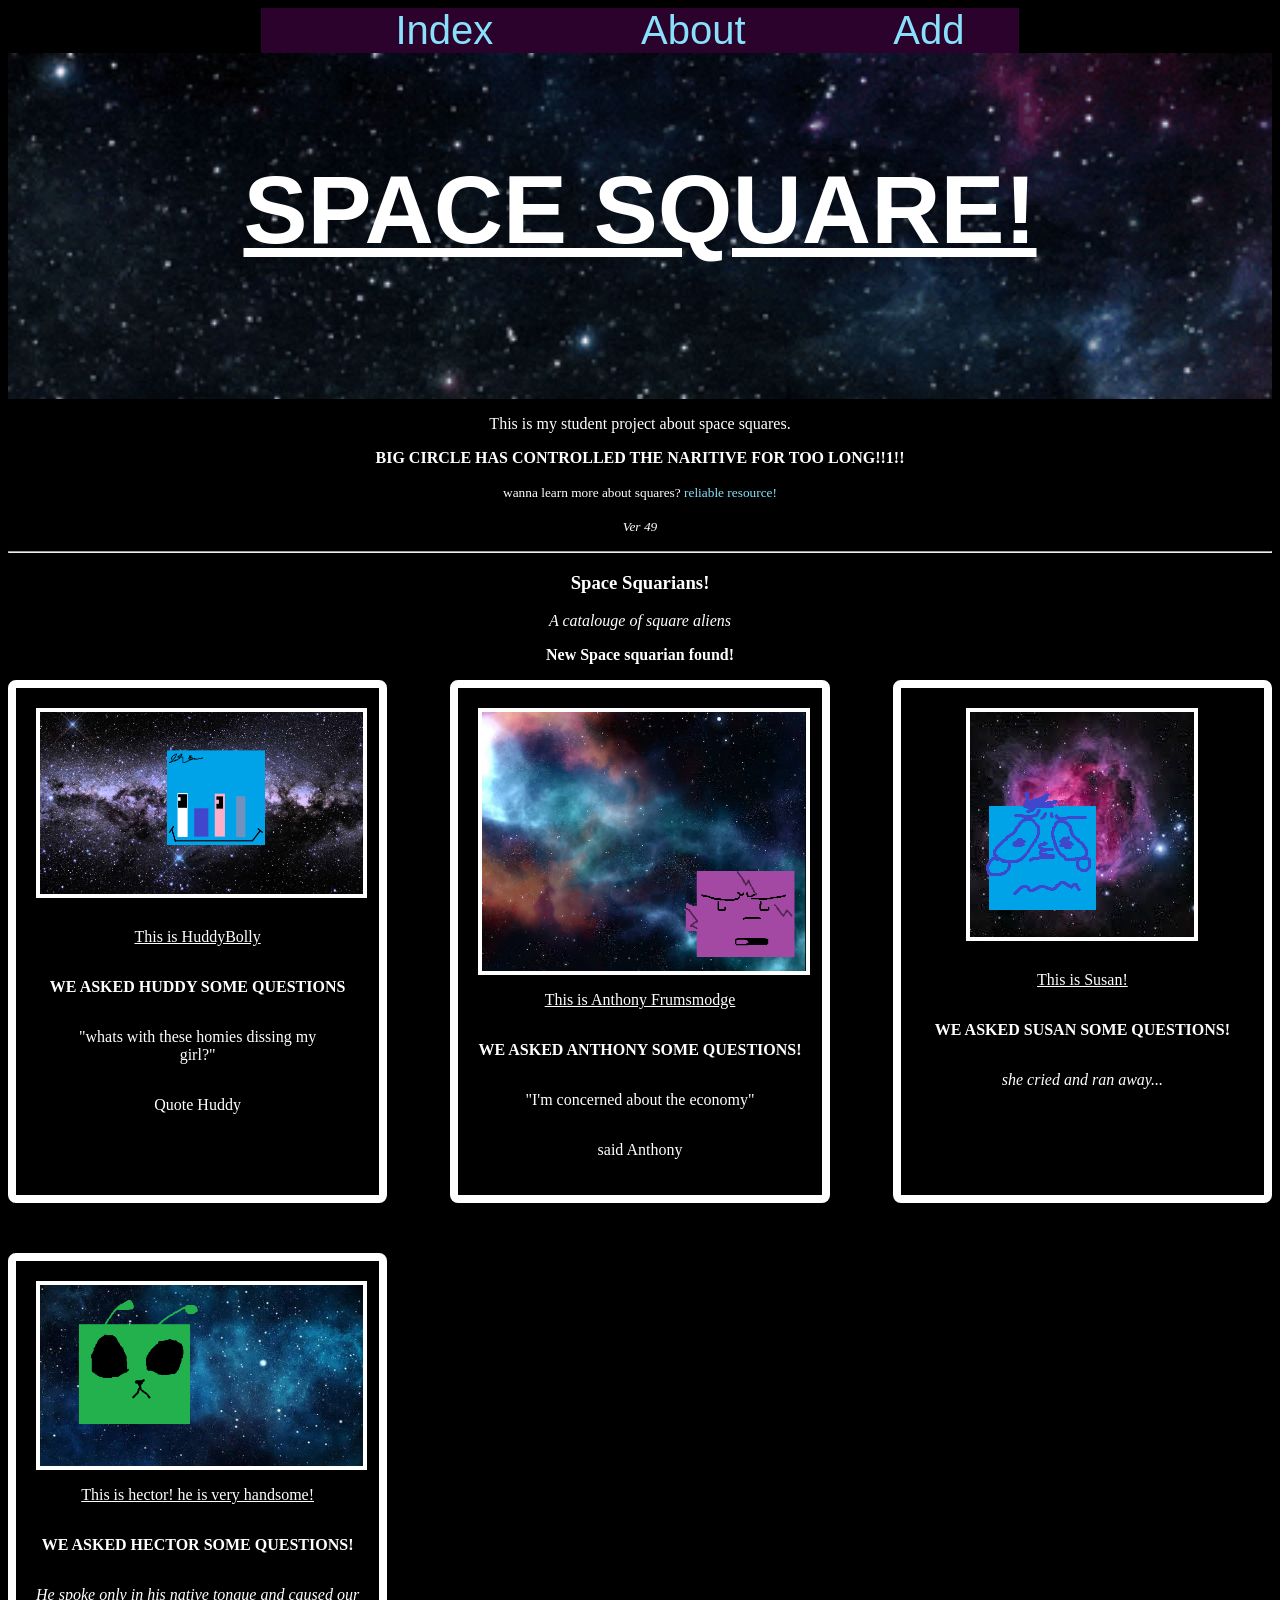
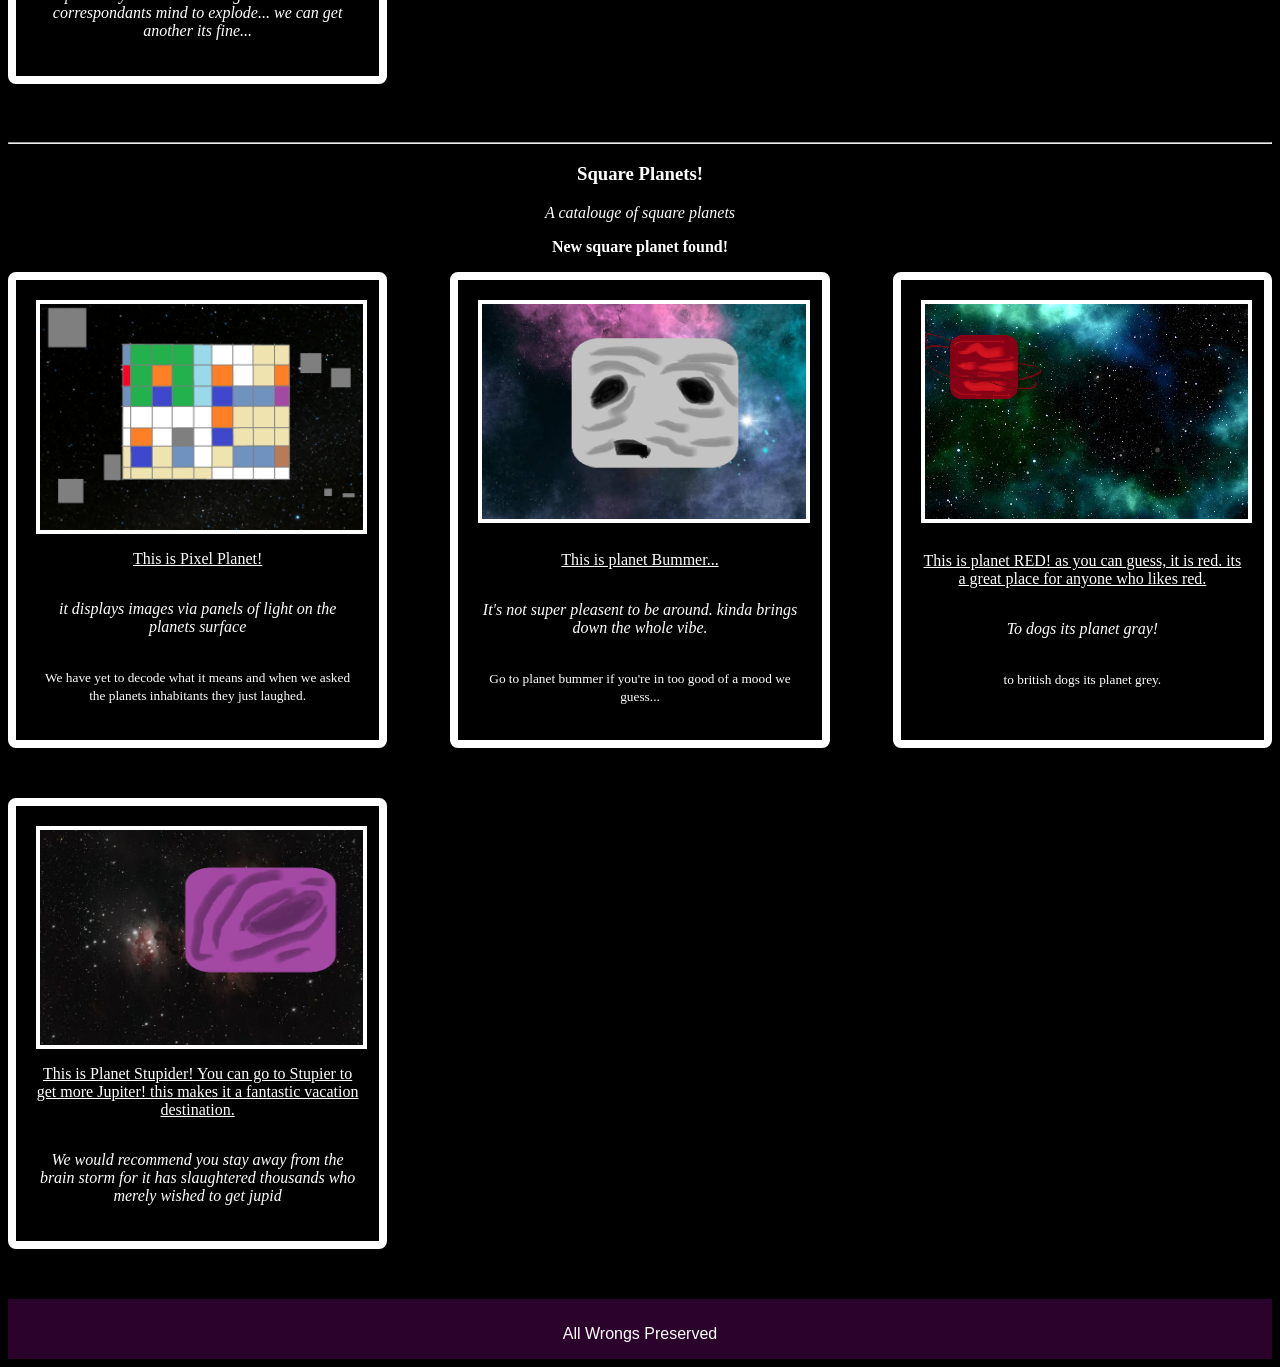
==== client/index.html @ e5ac6162 "Exam 1" ====
<!doctype html>
<html lang="en">

<head>
  <link rel="stylesheet" href="css/styleSheet.css">
  <meta charset="UTF-8">
  <meta name="viewport" content="width=device-width, initial-scale=1.0">
  <title>Space Square</title>
  <link rel="icon" type="image/x-icon" href="images/Icon.png">
</head>

<body>
  <nav>
    <ul>
   <li><a href="index.html"><img class="Gif-fade" src="images/rainbow-blob-blob.gif" alt="blob blod gif">Index</a></li>
   <li><a href="about.html"><img class="Gif-fade" src="images/rainbow-blob-blob.gif" alt="blob blob gif">About</a></li>
   <li><a href="add.html"><img class="Gif-fade" src="images/rainbow-blob-blob.gif" alt="blob blob gif">Add</a></li>
    </ul>
  </nav>

  <header class="header">

    <h1>SPACE SQUARE!</h1>
  
  </header>

  <main>

  <article>

    <section class="sectionA">

      <p>This is my student project about space squares.</p>
      <p><strong>BIG CIRCLE HAS CONTROLLED THE NARITIVE FOR TOO LONG!!1!!</strong></p>
      <p><small>wanna learn more about squares? <a href="https://en.wikipedia.org/wiki/Square" target="_blank"> reliable resource!</a></small></p>
      <p><small><em>Ver 49</em></small></p>
    
    </section>

   </article>

    <hr>


   <article class="Squarians">
      <h3><strong>Space Squarians!</strong></h3>

      <p><em>A catalouge of square aliens</em></p>
      <p><strong>New Space squarian found!</strong></p> 

<div class="item-list">

      <div class="Card">
        <img class="image" src ="images\HuddyBolly.png" alt = "robot looking square alien">
        <div class="Card-Text">
        <p><u>This is HuddyBolly</u></p>
        <p><strong>WE ASKED HUDDY SOME QUESTIONS</strong></p>
          <blockquote>"whats with these homies dissing my girl?"</blockquote>
        <p>Quote Huddy</p>
        </div>
      </div>


      <div class="Card">
      <img class="image" src="images\Anthony-Frumsmodge.png" alt="puprle square with pointy ears and a finge talking">
        <div class="Card-Text">
          <p><u>This is Anthony Frumsmodge</u></p>
          <p><strong>WE ASKED ANTHONY SOME QUESTIONS!</strong></p>
          <blockquote>"I'm concerned about the economy"</blockquote>
          <p>said Anthony</p>
          </div>
      </div>


      <div class="Card">
    <img class="image" src="images\Susan.png" alt="crying blue square">
    <div class="Card-Text">
     <p><u>This is Susan!</u></p>
        <p><strong>WE ASKED SUSAN SOME QUESTIONS!</strong></p>
         <p><em>she cried and ran away...</em></p>
      </div>
      </div>

      <div class="Card">
    <img class="image" src="images\Hector.png" alt="green square with antennae and a cat face"> 
    <div class="Card-Text">
    <p><u>This is hector! he is very handsome!</u></p>
        <p><strong>WE ASKED HECTOR SOME QUESTIONS!</strong></p>
         <p><em>He spoke only in his native tongue and caused our correspondants mind to explode... we can get another its fine...</em></p>
      </div>
      </div>
      </div>

        </article>


       <hr>


    <article class="Planets">

    <h3><strong>Square Planets!</strong></h3>
    <p><em>A catalouge of square planets</em></p>
      <p><strong>New square planet found!</strong></p>
    <div class="item-list">

      <div class="Card">
        <img class="image" src="images\PixelPlanet.png" alt="grid planet with an array of colors that resembles the loss comic">
        <div class="Card-Text">
          <p><u>This is Pixel Planet!</u></p>
          <p><em>it displays images via panels of light on the planets surface</em></p>
          <p><small>We have yet to decode what it means and when we asked the planets inhabitants they just laughed.</small></p>
          
        </div>
      </div>
    <div class="Card">
    <img class="image" src="images\Bummer-Planet.png" alt="sad sack looking gray planet">
      <div class="Card-Text">
          <p><u>This is planet Bummer...</u></p>
          <p><em>It's not super pleasent to be around. kinda brings down the whole vibe.</em></p>
          <p><small>Go to planet bummer if you're in too good of a mood we guess...</small></p>
      </div>
    </div>

    <div class="Card">
        <img class="image" src="images\RED.png" alt="a red square planet">
    <div class="Card-Text">
      <p><u>This is planet RED! as you can guess, it is red. its a great place for anyone who likes red.</u></p>
      <p><em>To dogs its planet gray! </em></p>
      <p><small>to british dogs its planet grey.</small></p>
    </div>
    </div>

    <div class="Card">
    <img class="image" src="images\Stupider.png" alt="a purple square planet">
    <div class="Card-Text">
      <p><u>This is Planet Stupider! You can go to Stupier to get more Jupiter! this makes it a fantastic vacation destination.</u></p>
        <p><em>We would recommend you stay away from the brain storm for it has slaughtered thousands who merely wished to get jupid</em></p>
      </div>
      </div>
      </div>

      </article>

  </main>

<footer>
    <p>All Wrongs Preserved</p>
</footer>
<script src="js/app.js"></script>

</body>
</html>
---- client/css/styleSheet.css ----
:root{
    --bgcolor: black;
    --mainfont: garamond, sans-serif;
    --text-color: white;
    --accent-color: rgb(43, 2, 44);
    --border-color: white;
    --link-static: rgb(136, 224, 250);
    --link-visited: rgb(153, 136, 250);
    --link-hover: rgb(240, 248, 255);


}

body{
    background-color: var(--bgcolor);
}

*{
    color: var(--text-color);
}

header {
    background-image: url("../images/Space Wow GIF by Feist.gif");
    background-repeat: no-repeat;
    background-position: center;
    background-attachment: fixed;
    background-size: cover;
    min-height: 30vh;
    margin: 0;
    
}

.Gif-fade{
    opacity: 0;
    transition: opacity 0.5s ease-in-out;
}

nav ul{
    display: flex;
    flex-direction: row;
    flex-wrap: wrap;
    list-style: none;
    padding-top: 0;
    margin: auto;
    justify-content: center;
    gap:15%;
    font-size:250%;
    font-family: var(--mainfont);
    background-color: var(--accent-color);
    margin-left: 20%;
    margin-right: 20%;
    min-width: 55%;
}



  a{
    text-decoration: none;
    color: var(--link-static);
  }


  a:visited{
    color: var(--link-visited);
  }

    a:hover{
    color: var(--link-hover);
  }
  
   a:hover .Gif-fade{
    opacity: 1;
  }

.header{
    text-align: center;
    color: var(--text-color);
    font-size: 300%;  
    padding-top: 3%;
    padding-bottom: 3%;
    font-family: var(--mainfont);
    text-decoration: underline;
}

@media (max-width: 300px){
    .header{
        font-size: 135%;
    }
}

.sectionA{
    text-align: center;
}

.item-list{
    display: flex;
    flex-wrap: wrap;
    gap: 2%;
    justify-content: space-between;
}

.Card{
    box-sizing: border-box;
    display: flex;
    flex-direction: column;
    flex: 0 1 30%;
    gap: 3%;
    align-items: center;
    padding: 20px;
    border-radius: 8px;
    border: solid var(--border-color) 8px;
    margin-bottom: 50px;
    max-width: 100%;
    height: auto;
}



@media (max-width: 780px){
    .item-list{
        flex-direction: column;
    }
}

.Card-Text{
    display: flex;
    flex-direction: column;
    align-items: center;
    min-width: 0;
}

.image{
    display: block;
    margin-left: auto;
    margin-right: auto;
    max-width: 100%;
    border: solid var(--border-color) 4px;
    height: auto;
    min-width: 0;
}

.Planets, .Squarians{
    text-align: center;
}

.add{
  
    text-align: center;
    height: auto;

}

.select{
    background-color: var(--bgcolor);
}



input{
    background-color: var(--bgcolor);
}

form{
    max-width: 40rem;
    margin: 0 auto 50px;
}

fieldset{
    border: 2px solid var(--border-color);
    border-radius: 8px;
    margin-bottom: 20px;
    padding: 15px 20px;
}

legend{
    font-family: var(--mainfont);
    font-size: 120%;
    padding: 0 10px;
}

label{
    display: inline-block;
    margin: 6px 0;
}

input[type="text"], select{
    font-size:100%;
    padding: 8px;
    margin: 6px 0 10px;
    border:2px solid var(--border-color);
    border-radius: 4px;
    max-width: 100%;
}

.submit{
    font-size: 110%;
    padding: 10px 24px;
    border: 2px solid var(--link-static);
    border-radius: 4px;
    color: var(--link-static);
    background-color: var(--accent-color);
}

.submit:hover{
    color: var(--accent-color);
    background-color: var(--link-static);
}

table{
    border-collapse: collapse;
    max-width: 100%;
}

caption{
    font-family: var(--mainfont);
    font-size: 150%;
    padding-bottom: 10px;
}

th, td{
    border: 2px solid var(--border-color);
    padding: 8px 14px;
    text-align: left;
}

thead th{
    background-color: var(--accent-color);
}

tbody th{
    color: var(--link-static);
}

.table-wrap{
    overflow-x:auto;
    max-width:100%;
}

footer{
    display: block;
    height: 50px;
    background-color: var(--accent-color);
    font-family: var(--mainfont);
    text-align: center;
    padding-top: 10px;
}
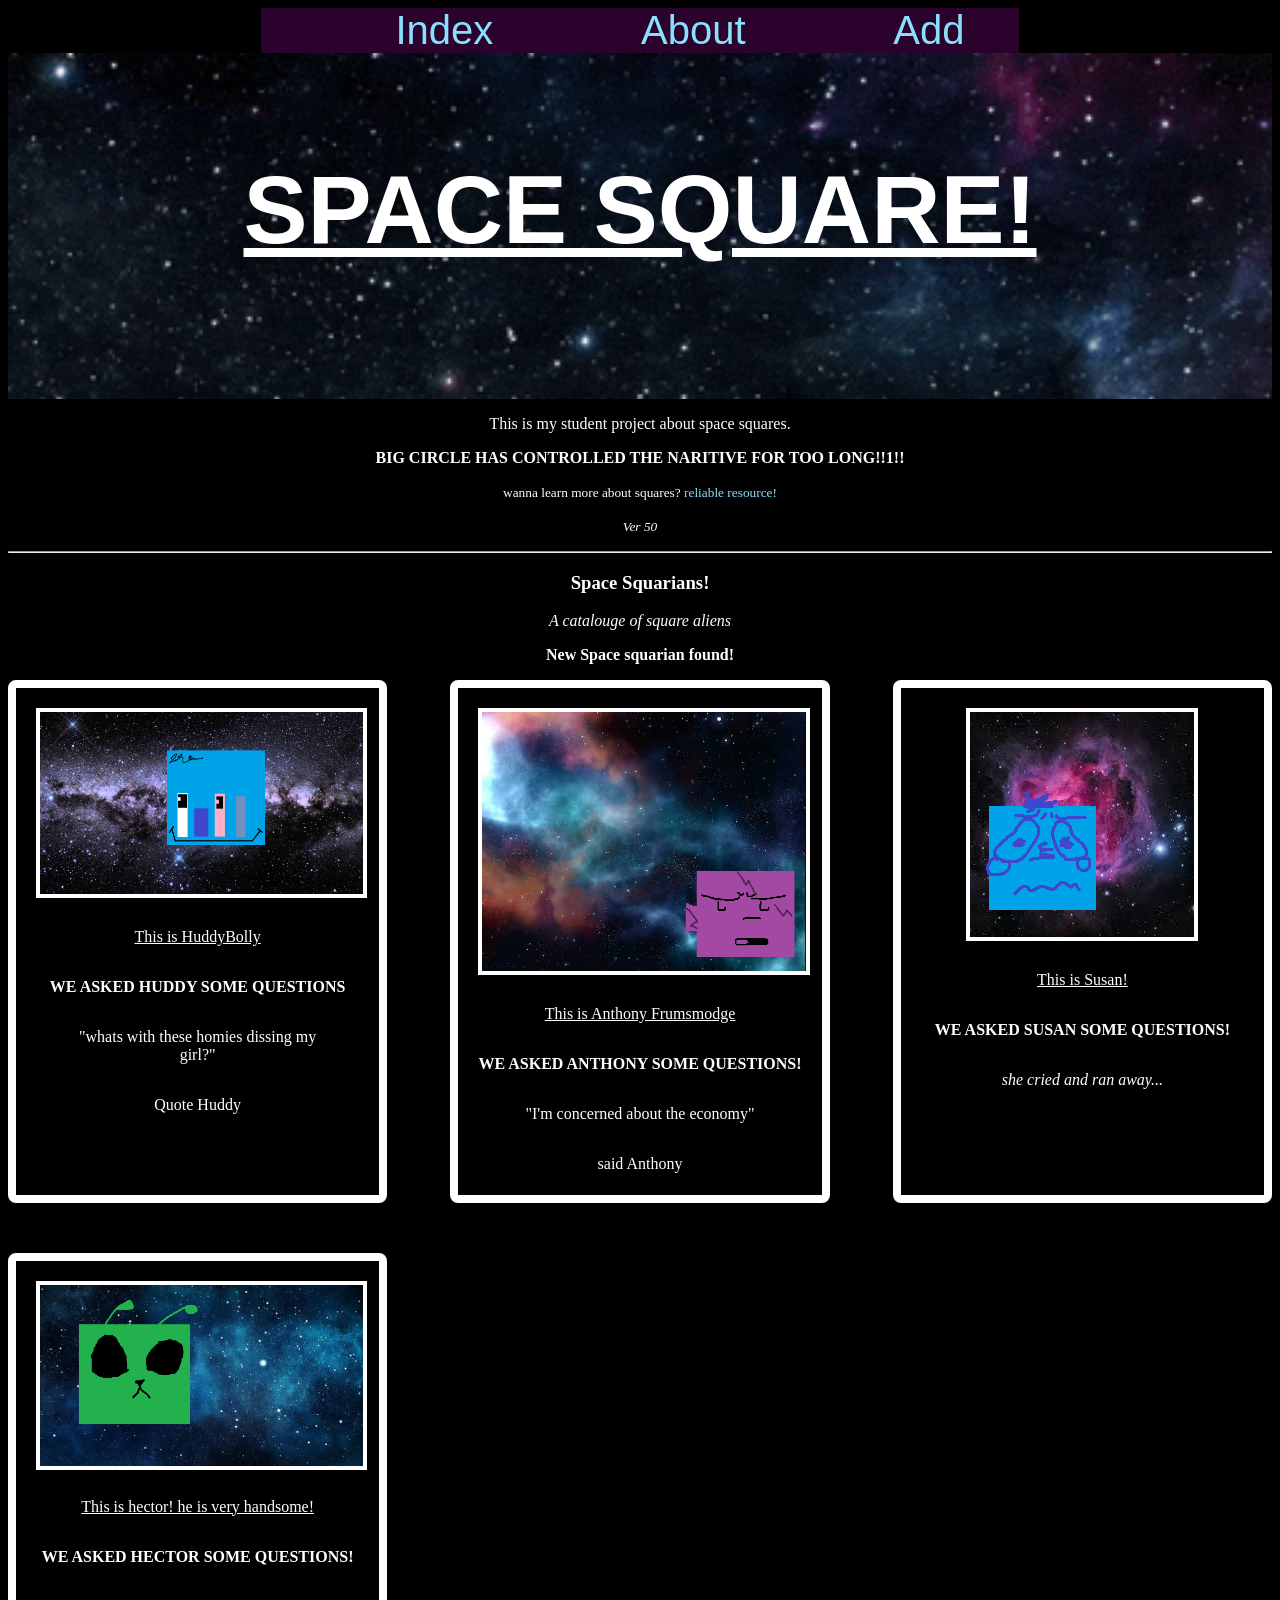
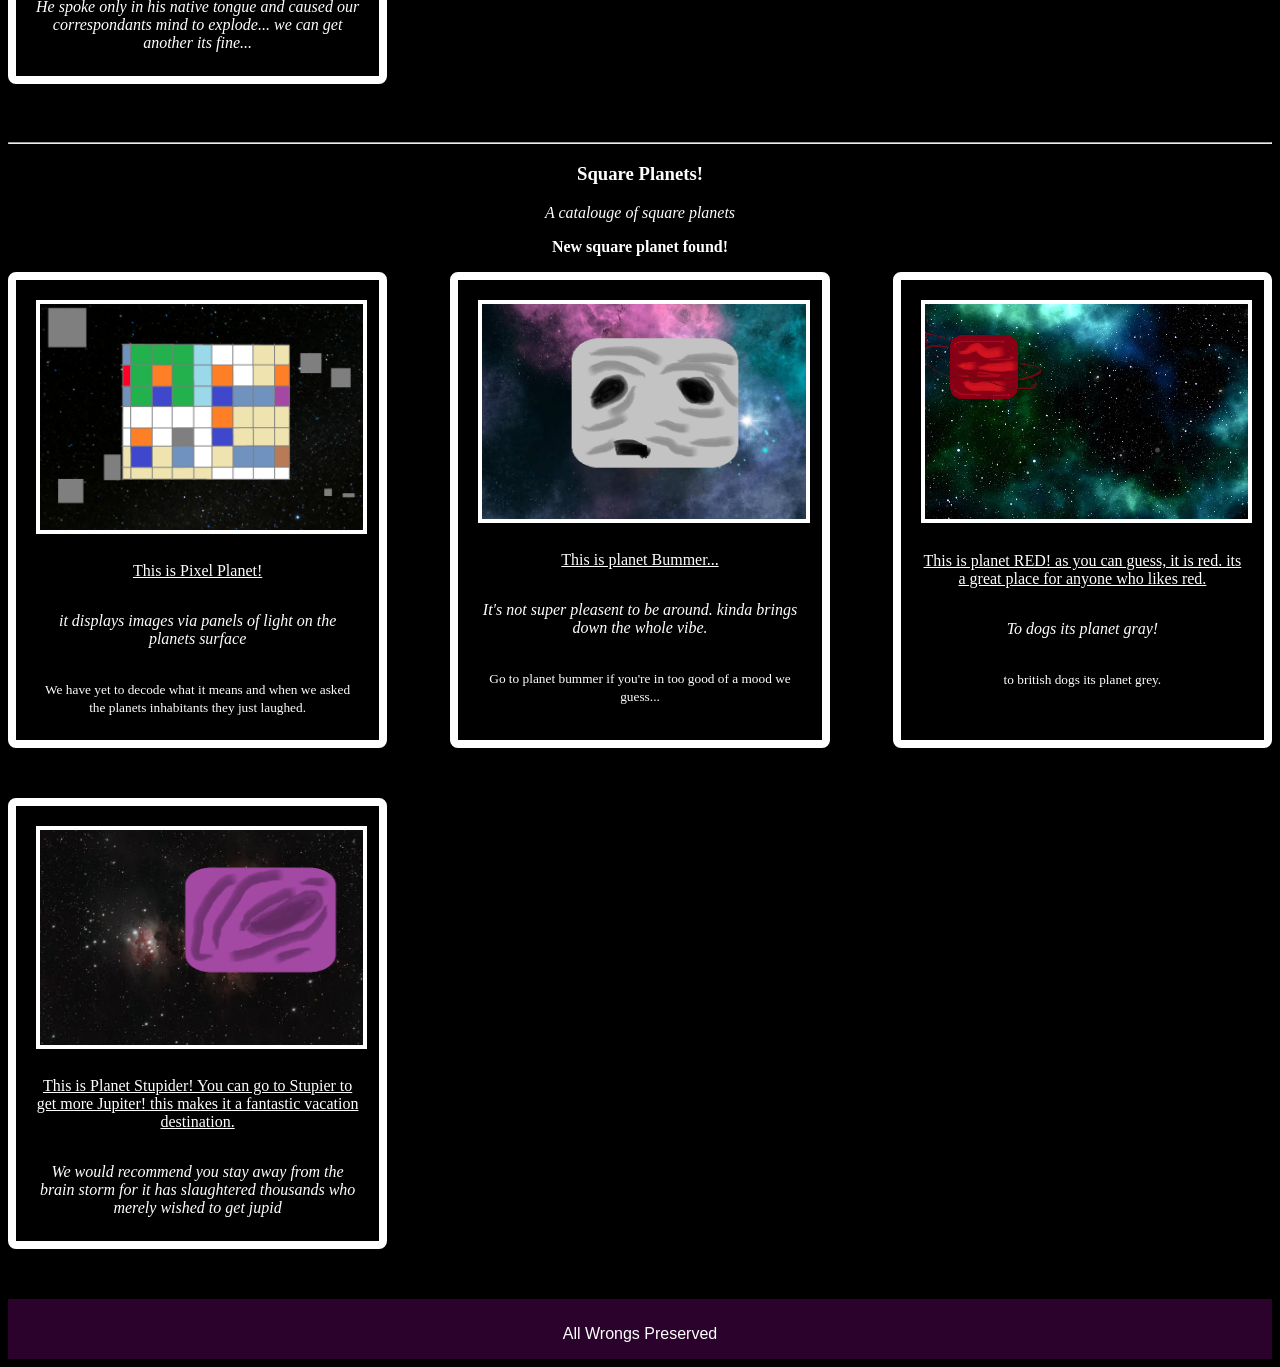
==== commit 4786608b: "Exam 1 project milestone" ====
--- a/client/index.html
+++ b/client/index.html
@@ -33,7 +33,7 @@
       <p>This is my student project about space squares.</p>
       <p><strong>BIG CIRCLE HAS CONTROLLED THE NARITIVE FOR TOO LONG!!1!!</strong></p>
       <p><small>wanna learn more about squares? <a href="https://en.wikipedia.org/wiki/Square" target="_blank"> reliable resource!</a></small></p>
-      <p><small><em>Ver 49</em></small></p>
+      <p><small><em>Ver 50</em></small></p>
     
     </section>
 
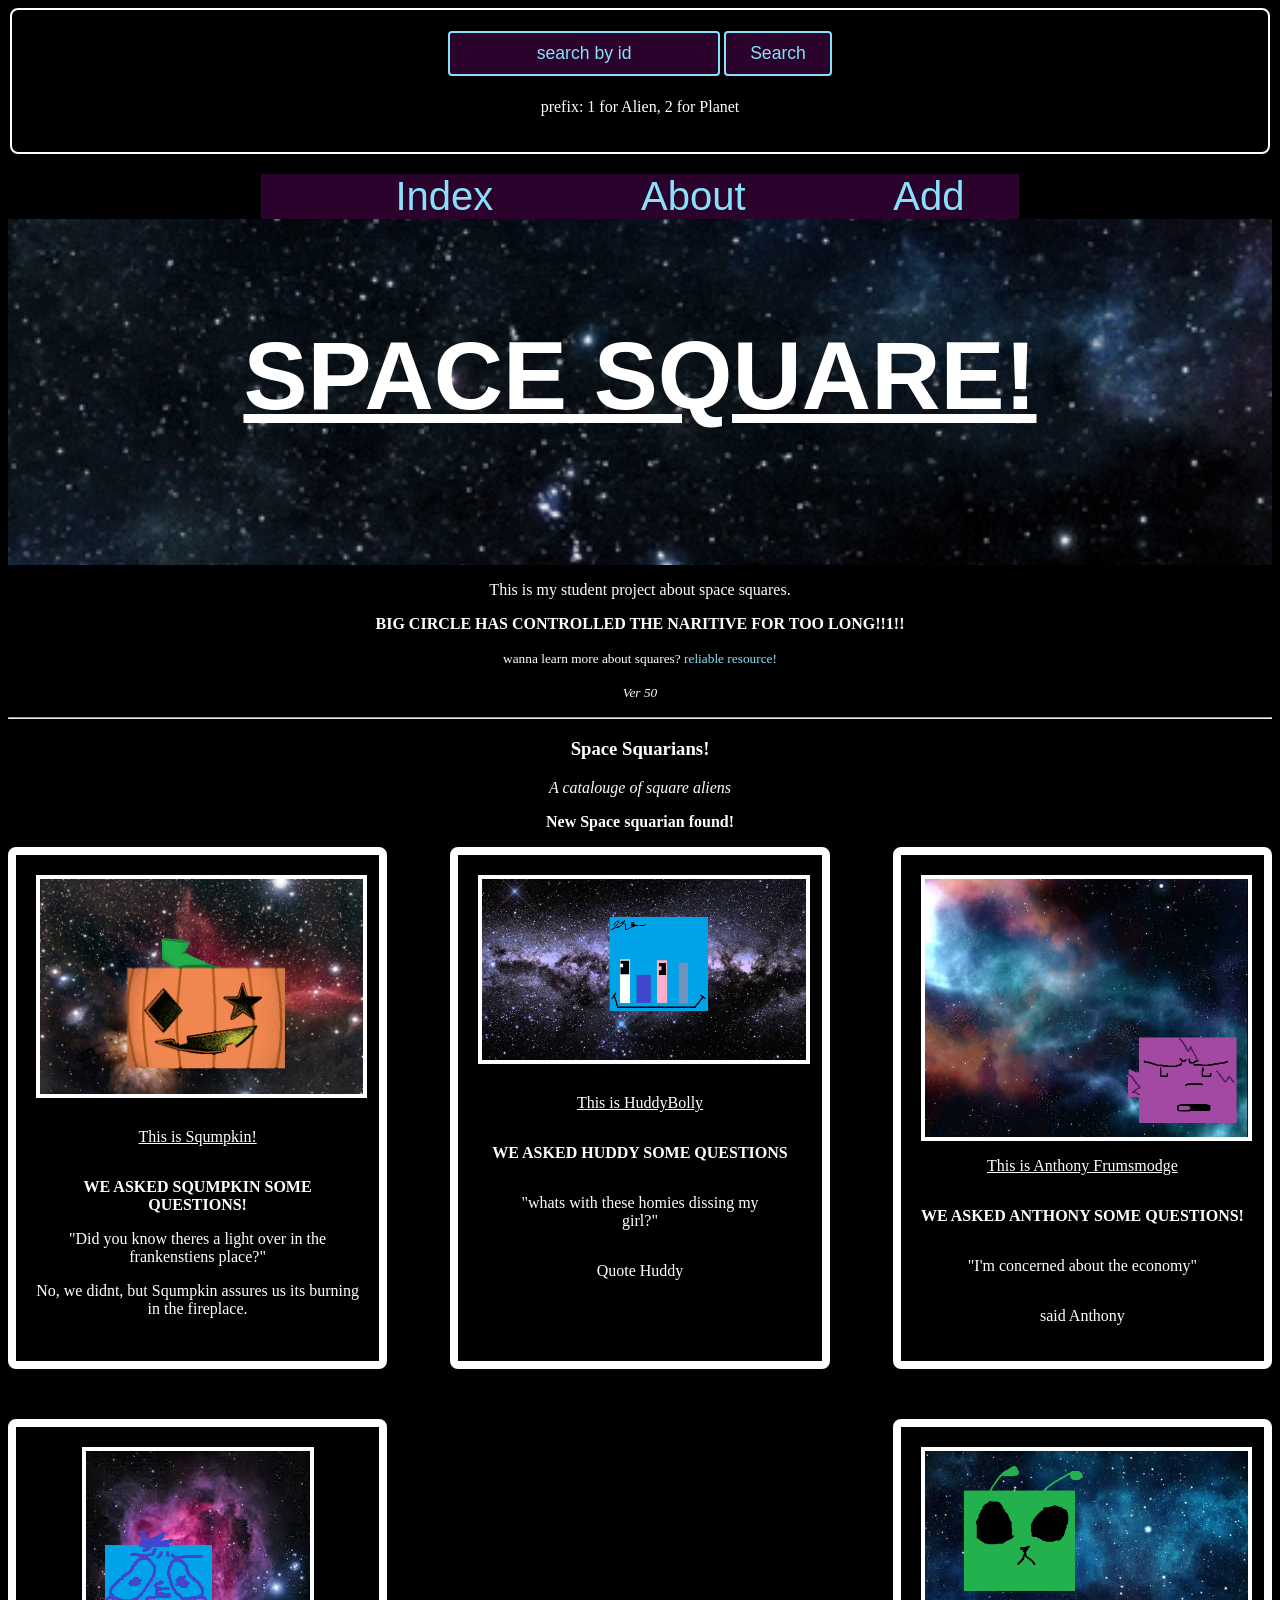
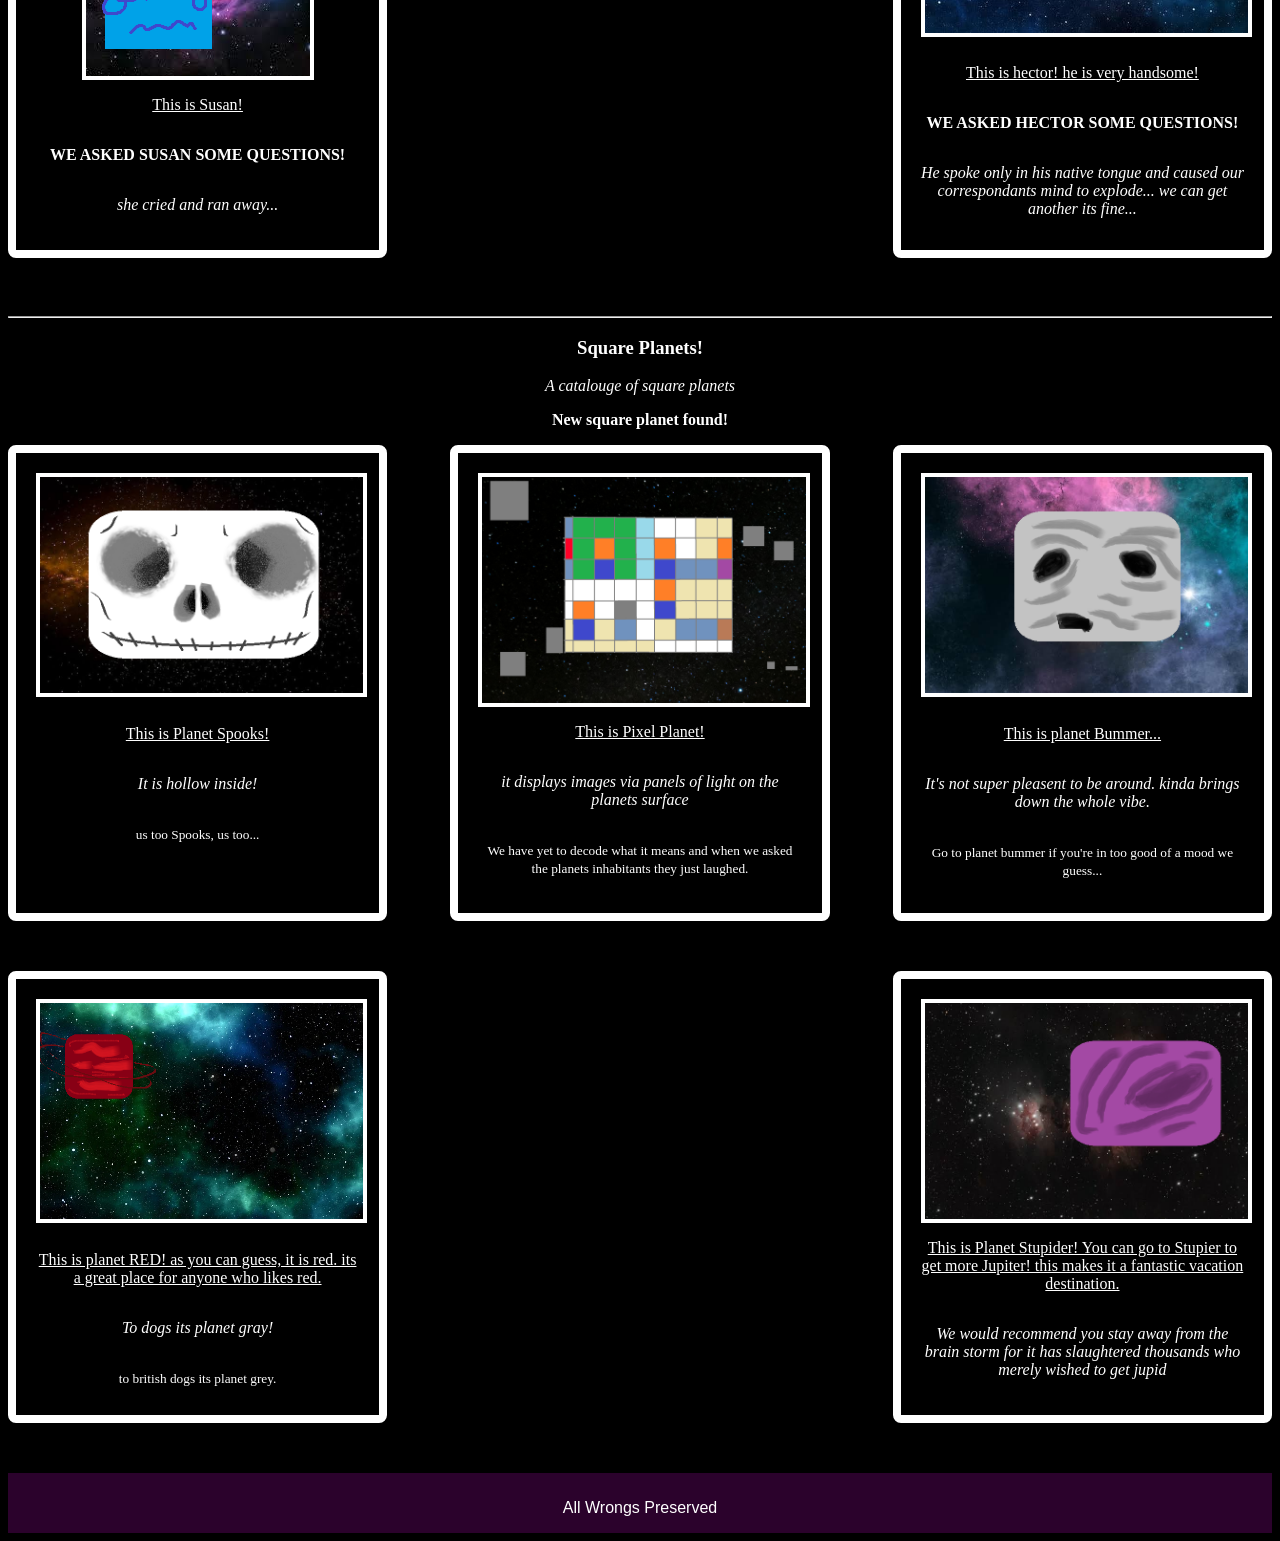
==== commit 6d3d02fd: "Friend Commit" ====
--- a/client/index.html
+++ b/client/index.html
@@ -10,6 +10,16 @@
 </head>
 
 <body>
+  <fieldset class="add">
+    <label for="search">
+      <input class="search" required id="txtSearch" type="txt" placeholder="search by id"/>
+      <button class="submit" id="btnSearch">Search</button>
+    </label>
+    <p>prefix: 1 for Alien, 2 for Planet</p>
+    <H4 id="searchRes"></H4>
+
+  </fieldset>
+
   <nav>
     <ul>
    <li><a href="index.html"><img class="Gif-fade" src="images/rainbow-blob-blob.gif" alt="blob blod gif">Index</a></li>
@@ -49,6 +59,16 @@
       <p><strong>New Space squarian found!</strong></p> 
 
 <div class="item-list">
+
+  <div class="Card">
+    <img class="image" src = "images\Squmpkin.png" alt = "Square Pumpkin alien">
+    <div class="Card-Text">
+      <p><u>This is Squmpkin!</u></p>
+      <p><strong>WE ASKED SQUMPKIN SOME QUESTIONS!</strong></p>
+      <blockqoute>"Did you know theres a light over in the frankenstiens place?"</blockqoute>
+      <p>No, we didnt, but Squmpkin assures us its burning in the fireplace.</p>
+    </div>
+  </div>
 
       <div class="Card">
         <img class="image" src ="images\HuddyBolly.png" alt = "robot looking square alien">
@@ -103,6 +123,14 @@
     <p><em>A catalouge of square planets</em></p>
       <p><strong>New square planet found!</strong></p>
     <div class="item-list">
+      <div class="Card">
+        <img class="image" src="images\PlanetSpooks.png" alt="skelatal looking planet">
+        <div class="Card-Text">
+          <p><u>This is Planet Spooks!</u></p>
+          <p><em>It is hollow inside!</em></p>
+          <p><small>us too Spooks, us too...</small></p>
+        </div>
+      </div>
 
       <div class="Card">
         <img class="image" src="images\PixelPlanet.png" alt="grid planet with an array of colors that resembles the loss comic">
@@ -148,6 +176,7 @@
     <p>All Wrongs Preserved</p>
 </footer>
 <script src="js/app.js"></script>
+<script src="js/data.js"></script>
 
 </body>
 </html>
--- a/client/css/styleSheet.css
+++ b/client/css/styleSheet.css
@@ -30,6 +30,21 @@
     
 }
 
+.search{
+    text-align: center;
+    font-size: 110%;
+    padding: 10px 24px;
+    border: 2px solid var(--link-static);
+    border-radius: 4px;
+    color: var(--link-static);
+    background-color: var(--accent-color);
+}
+
+::placeholder{
+    color: var(--link-static);
+}
+
+
 .Gif-fade{
     opacity: 0;
     transition: opacity 0.5s ease-in-out;
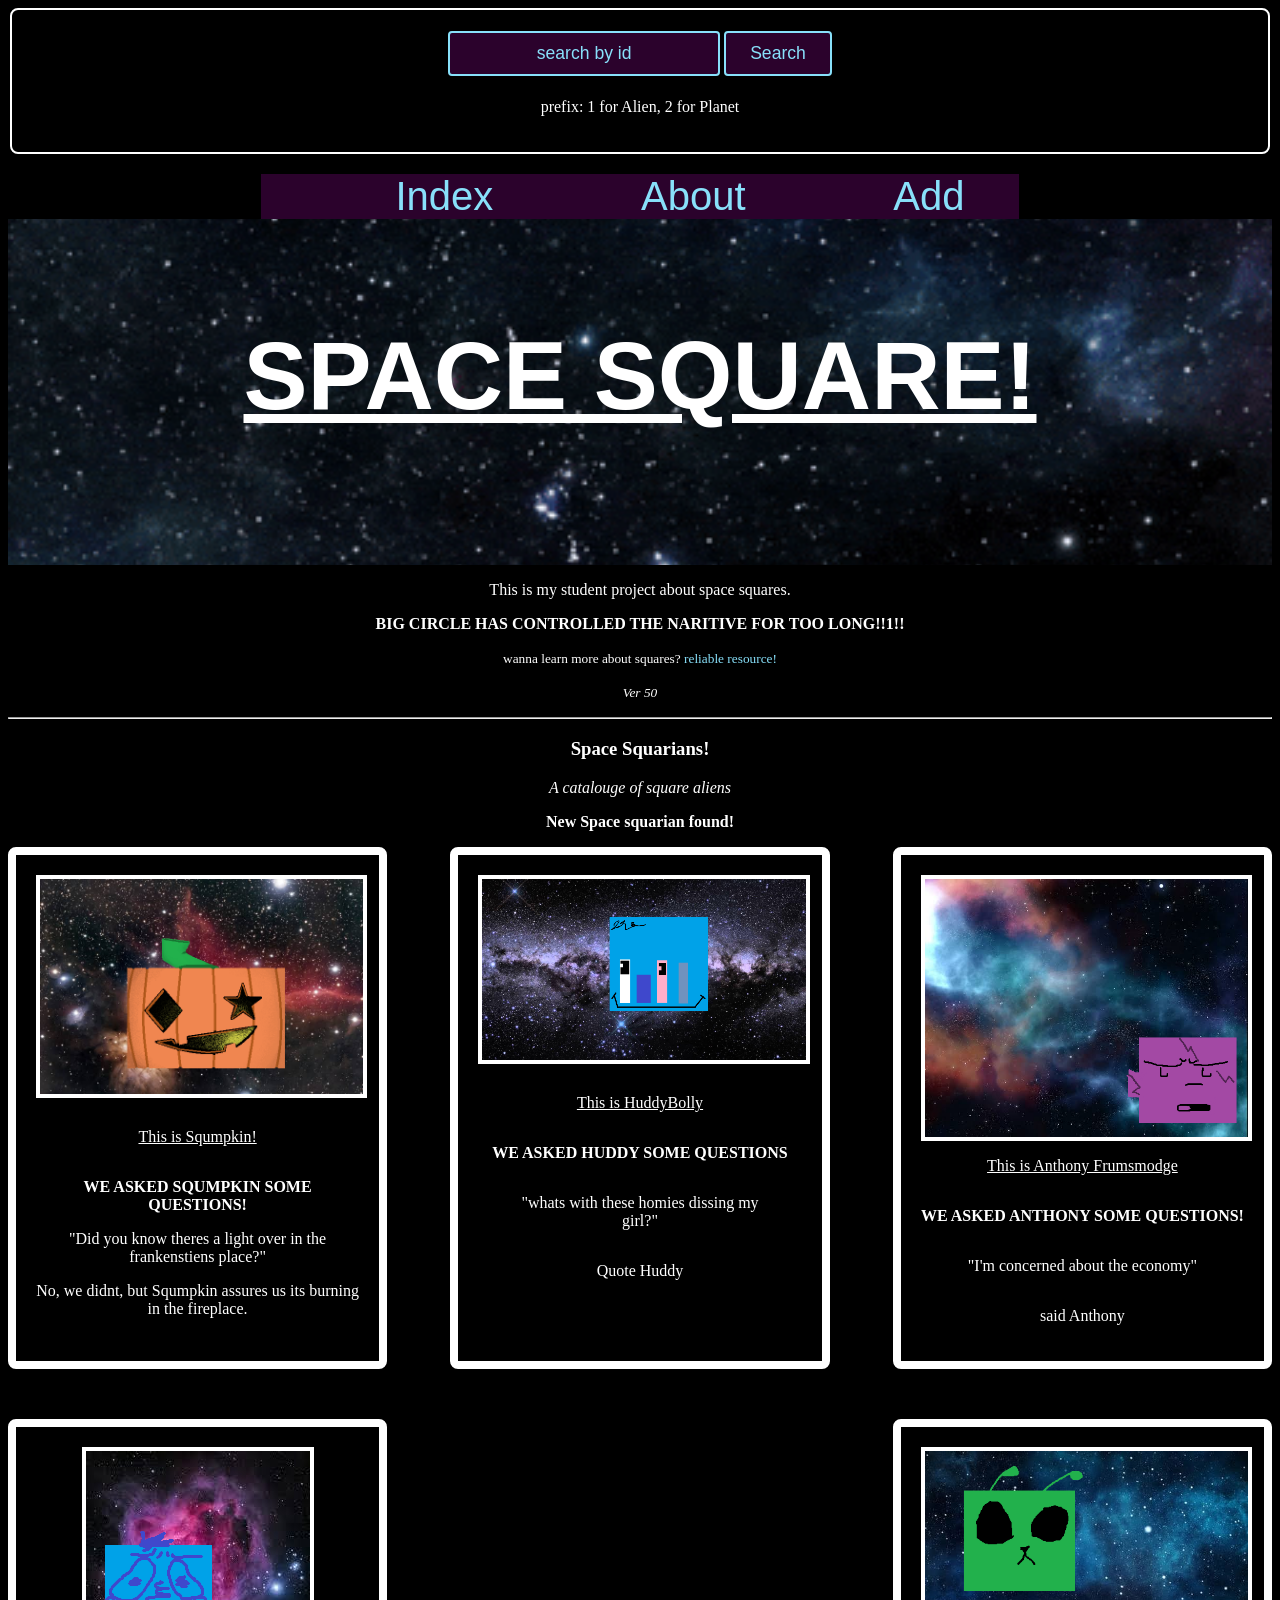
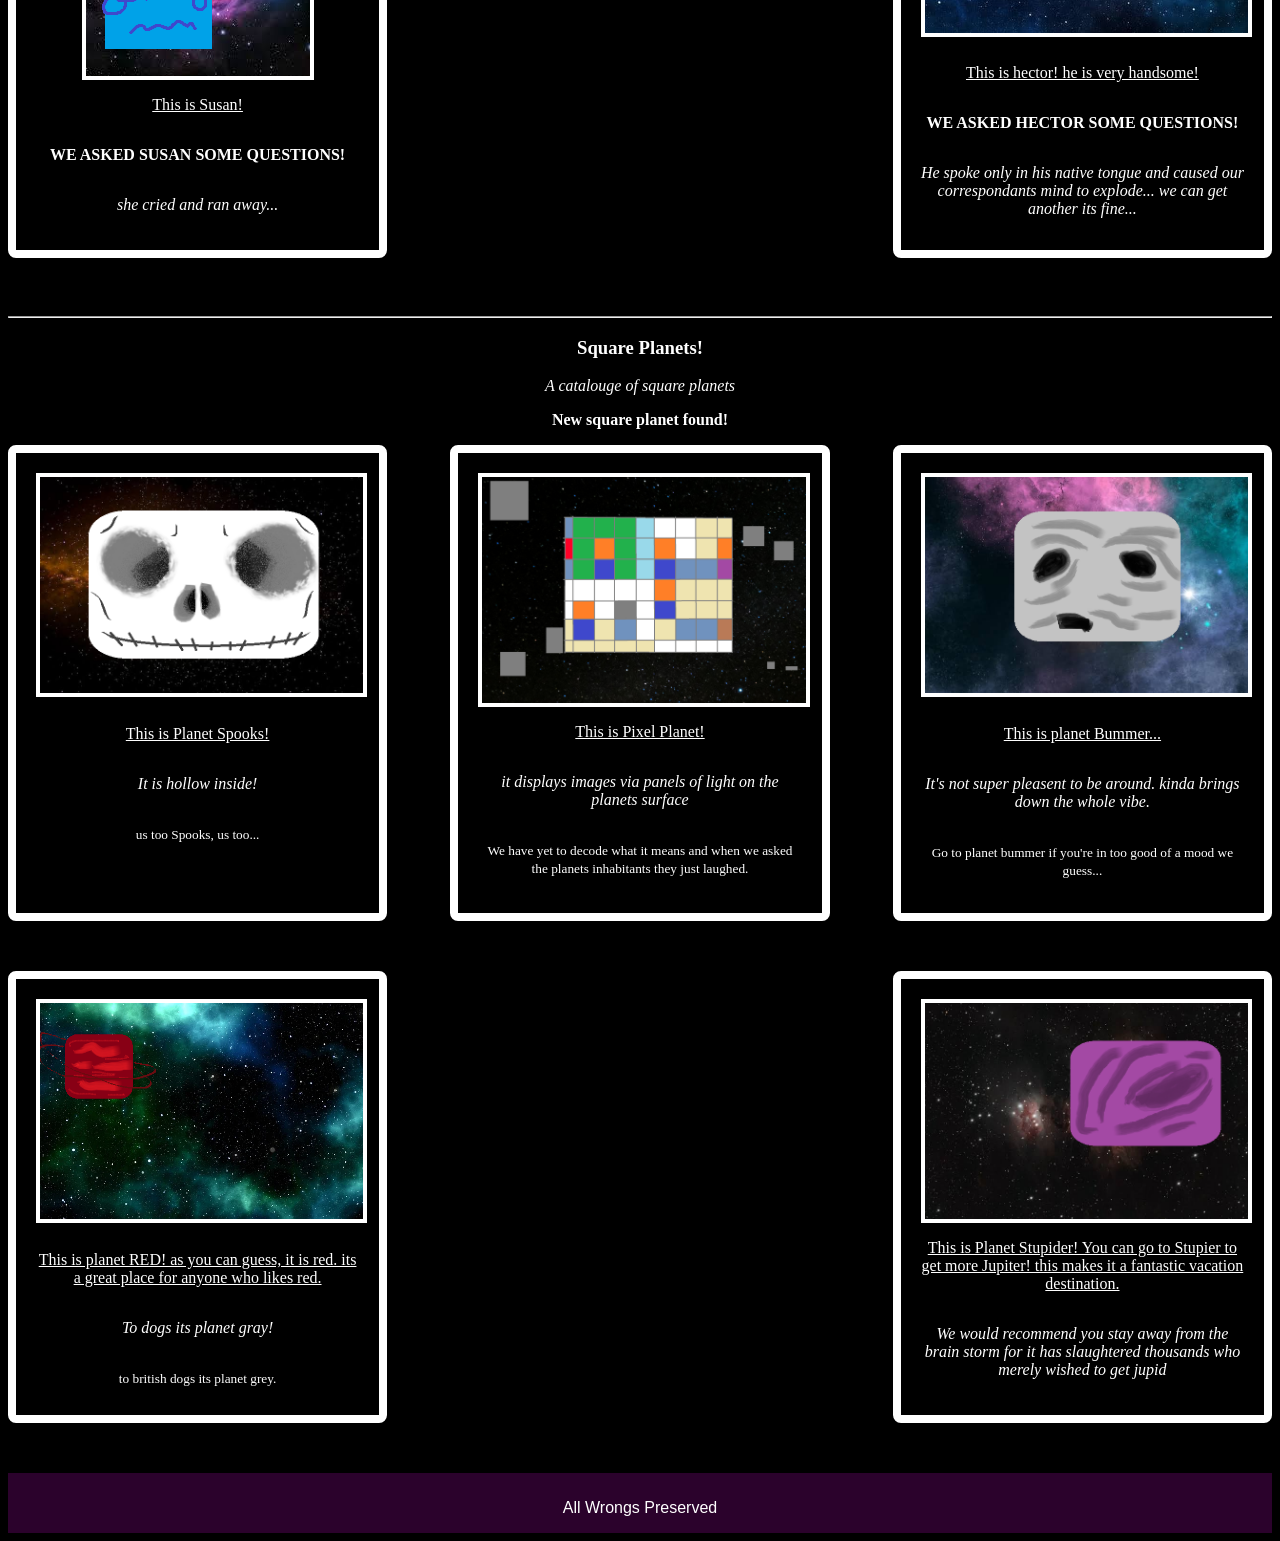
==== commit dc11076c: "checkpoint 7: JavaScript data model" ====
--- a/client/index.html
+++ b/client/index.html
@@ -175,8 +175,9 @@
 <footer>
     <p>All Wrongs Preserved</p>
 </footer>
+<script src="js/data.js"></script>
 <script src="js/app.js"></script>
-<script src="js/data.js"></script>
+
 
 </body>
 </html>
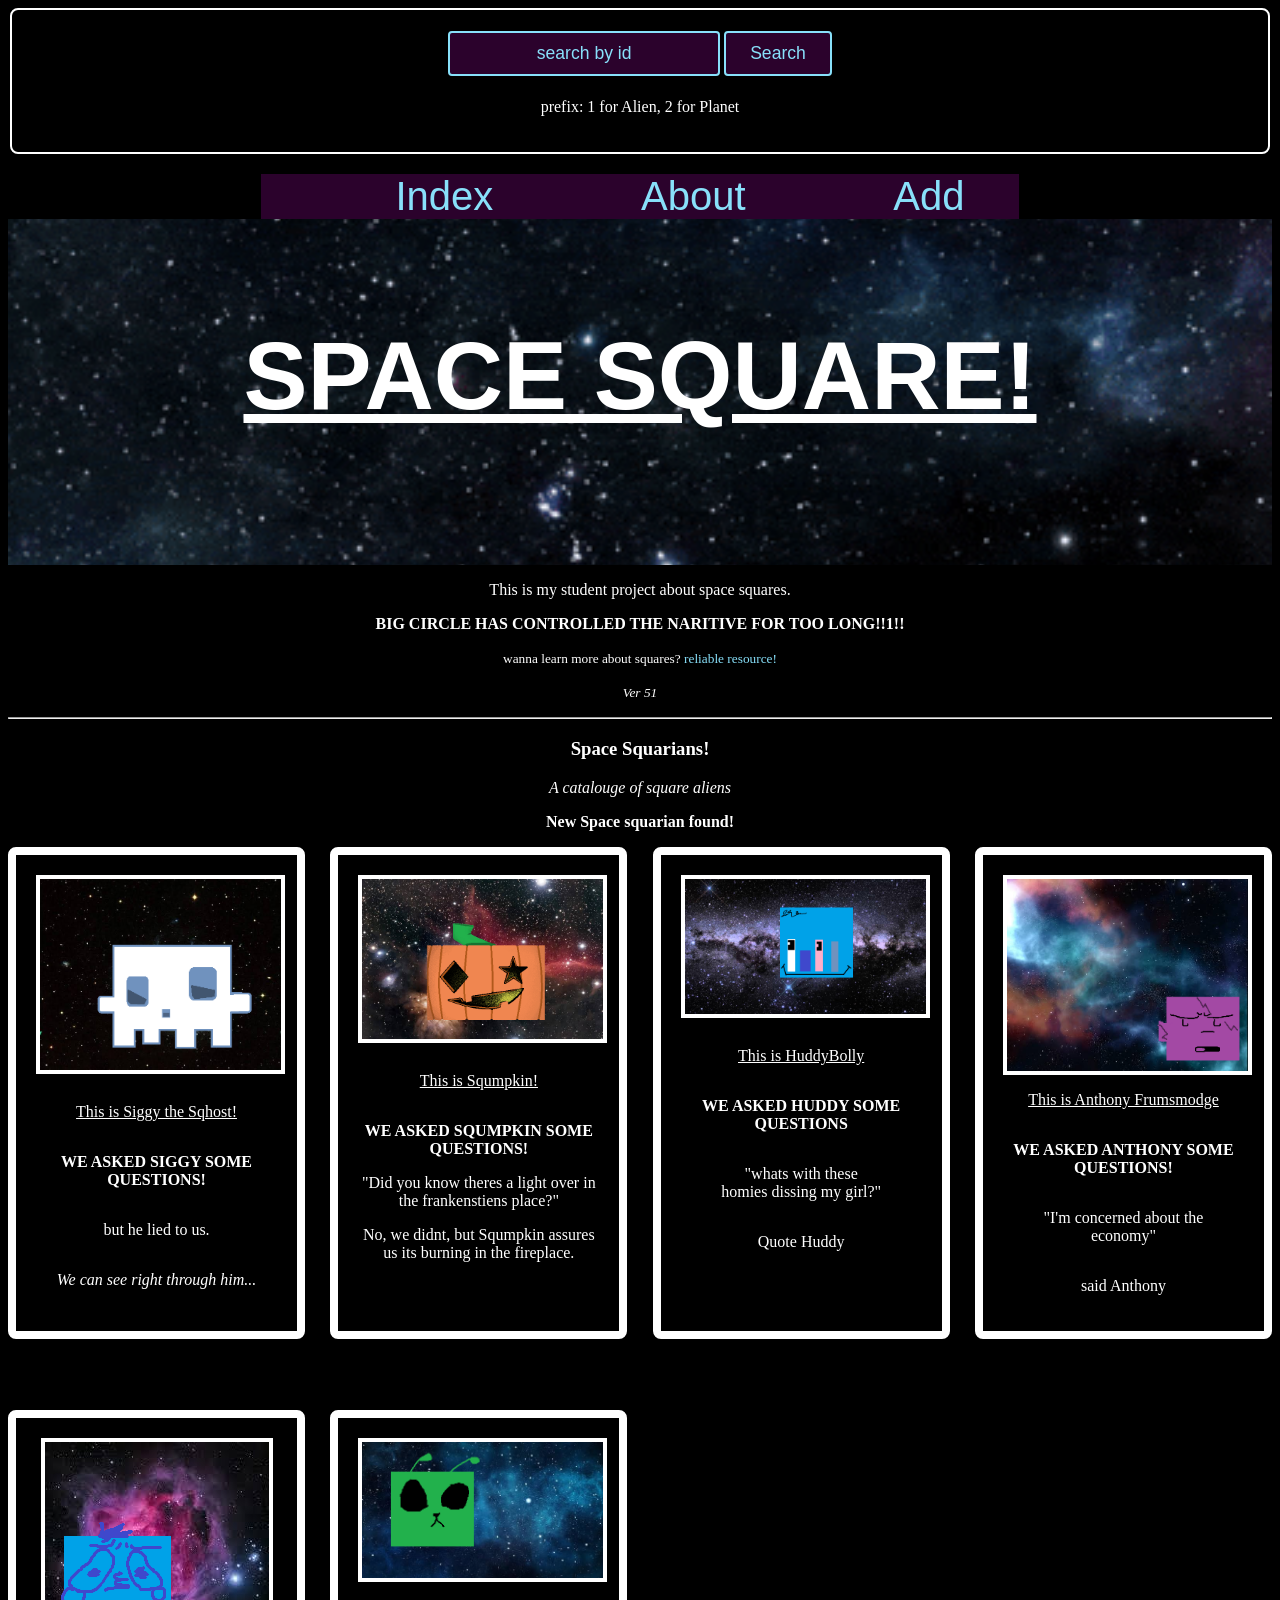
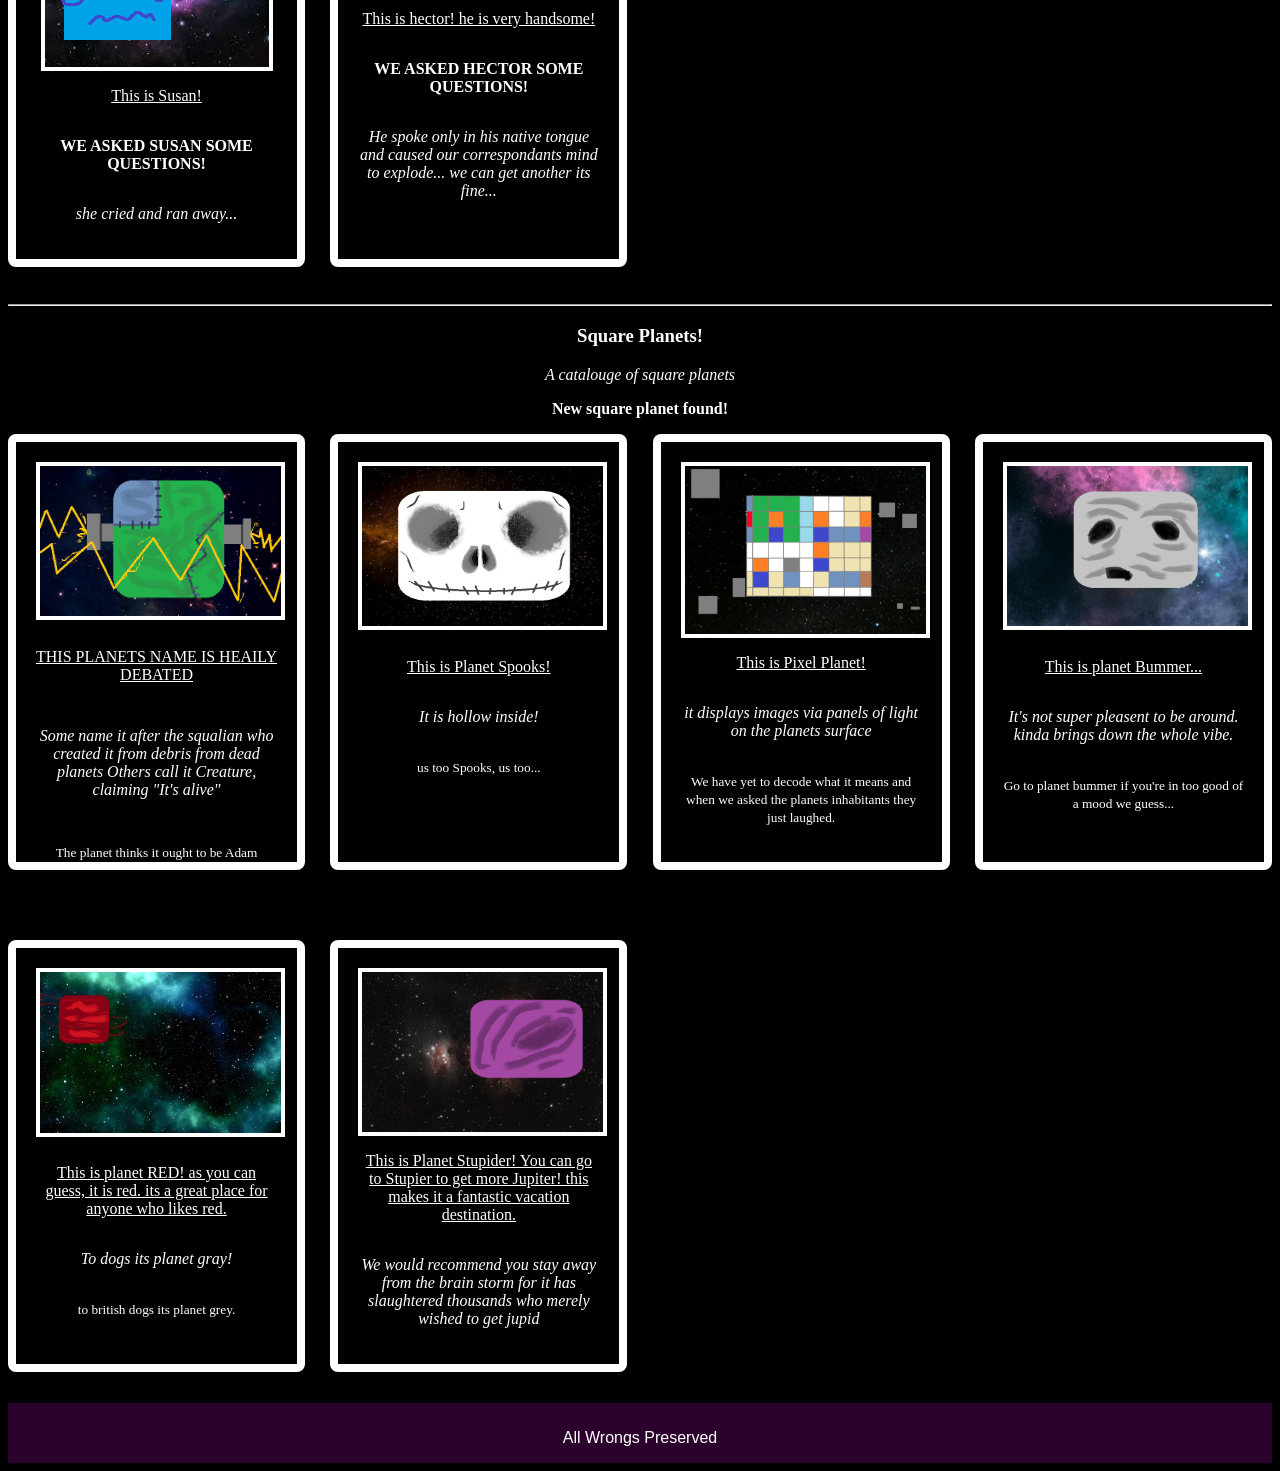
==== commit aa471018: "friend commit" ====
--- a/client/index.html
+++ b/client/index.html
@@ -43,7 +43,7 @@
       <p>This is my student project about space squares.</p>
       <p><strong>BIG CIRCLE HAS CONTROLLED THE NARITIVE FOR TOO LONG!!1!!</strong></p>
       <p><small>wanna learn more about squares? <a href="https://en.wikipedia.org/wiki/Square" target="_blank"> reliable resource!</a></small></p>
-      <p><small><em>Ver 50</em></small></p>
+      <p><small><em>Ver 51</em></small></p>
     
     </section>
 
@@ -58,7 +58,16 @@
       <p><em>A catalouge of square aliens</em></p>
       <p><strong>New Space squarian found!</strong></p> 
 
-<div class="item-list">
+<div class="item-list">  
+  <div class="Card">
+        <img class="image" src="images\Siggy_Sqhost.png" alt="Ghost square alien">
+        <div class="Card-Text">
+          <p><u>This is Siggy the Sqhost!</u></p>
+          <p><Strong>WE ASKED SIGGY SOME QUESTIONS!</Strong></p>
+          <p>but he lied to us.</p>
+          <p><em>We can see right through him...</em></p>
+        </div>
+      </div>
 
   <div class="Card">
     <img class="image" src = "images\Squmpkin.png" alt = "Square Pumpkin alien">
@@ -116,13 +125,21 @@
 
        <hr>
 
-
     <article class="Planets">
 
     <h3><strong>Square Planets!</strong></h3>
     <p><em>A catalouge of square planets</em></p>
       <p><strong>New square planet found!</strong></p>
     <div class="item-list">
+
+      <div class="Card">
+        <img class="image" src="images\TheCreature.png" alt="A lonley stitched up planet with an eletric ring">
+        <p><u>THIS PLANETS NAME IS HEAILY DEBATED</u></p>
+        <p><em>Some name it after the squalian who created it from debris from dead planets
+          Others call it Creature, claiming "It's alive"</em></p>
+        <p><small>The planet thinks it ought to be Adam</small></p>
+      </div>
+    
       <div class="Card">
         <img class="image" src="images\PlanetSpooks.png" alt="skelatal looking planet">
         <div class="Card-Text">
--- a/client/css/styleSheet.css
+++ b/client/css/styleSheet.css
@@ -7,8 +7,6 @@
     --link-static: rgb(136, 224, 250);
     --link-visited: rgb(153, 136, 250);
     --link-hover: rgb(240, 248, 255);
-
-
 }
 
 body{
@@ -108,7 +106,8 @@
 }
 
 .item-list{
-    display: flex;
+    display: grid;
+    grid-template-columns: repeat(auto-fit, minmax(250px, 1fr));
     flex-wrap: wrap;
     gap: 2%;
     justify-content: space-between;
@@ -133,7 +132,11 @@
 
 @media (max-width: 780px){
     .item-list{
-        flex-direction: column;
+        grid-template-columns: repeat(auto-fit, minmax(180px, 1fr));
+        flex-wrap: wrap;
+        gap: 1%;
+        justify-content: space-between;
+        display: grid;
     }
 }
 
@@ -159,10 +162,8 @@
 }
 
 .add{
-  
     text-align: center;
     height: auto;
-
 }
 
 .select{
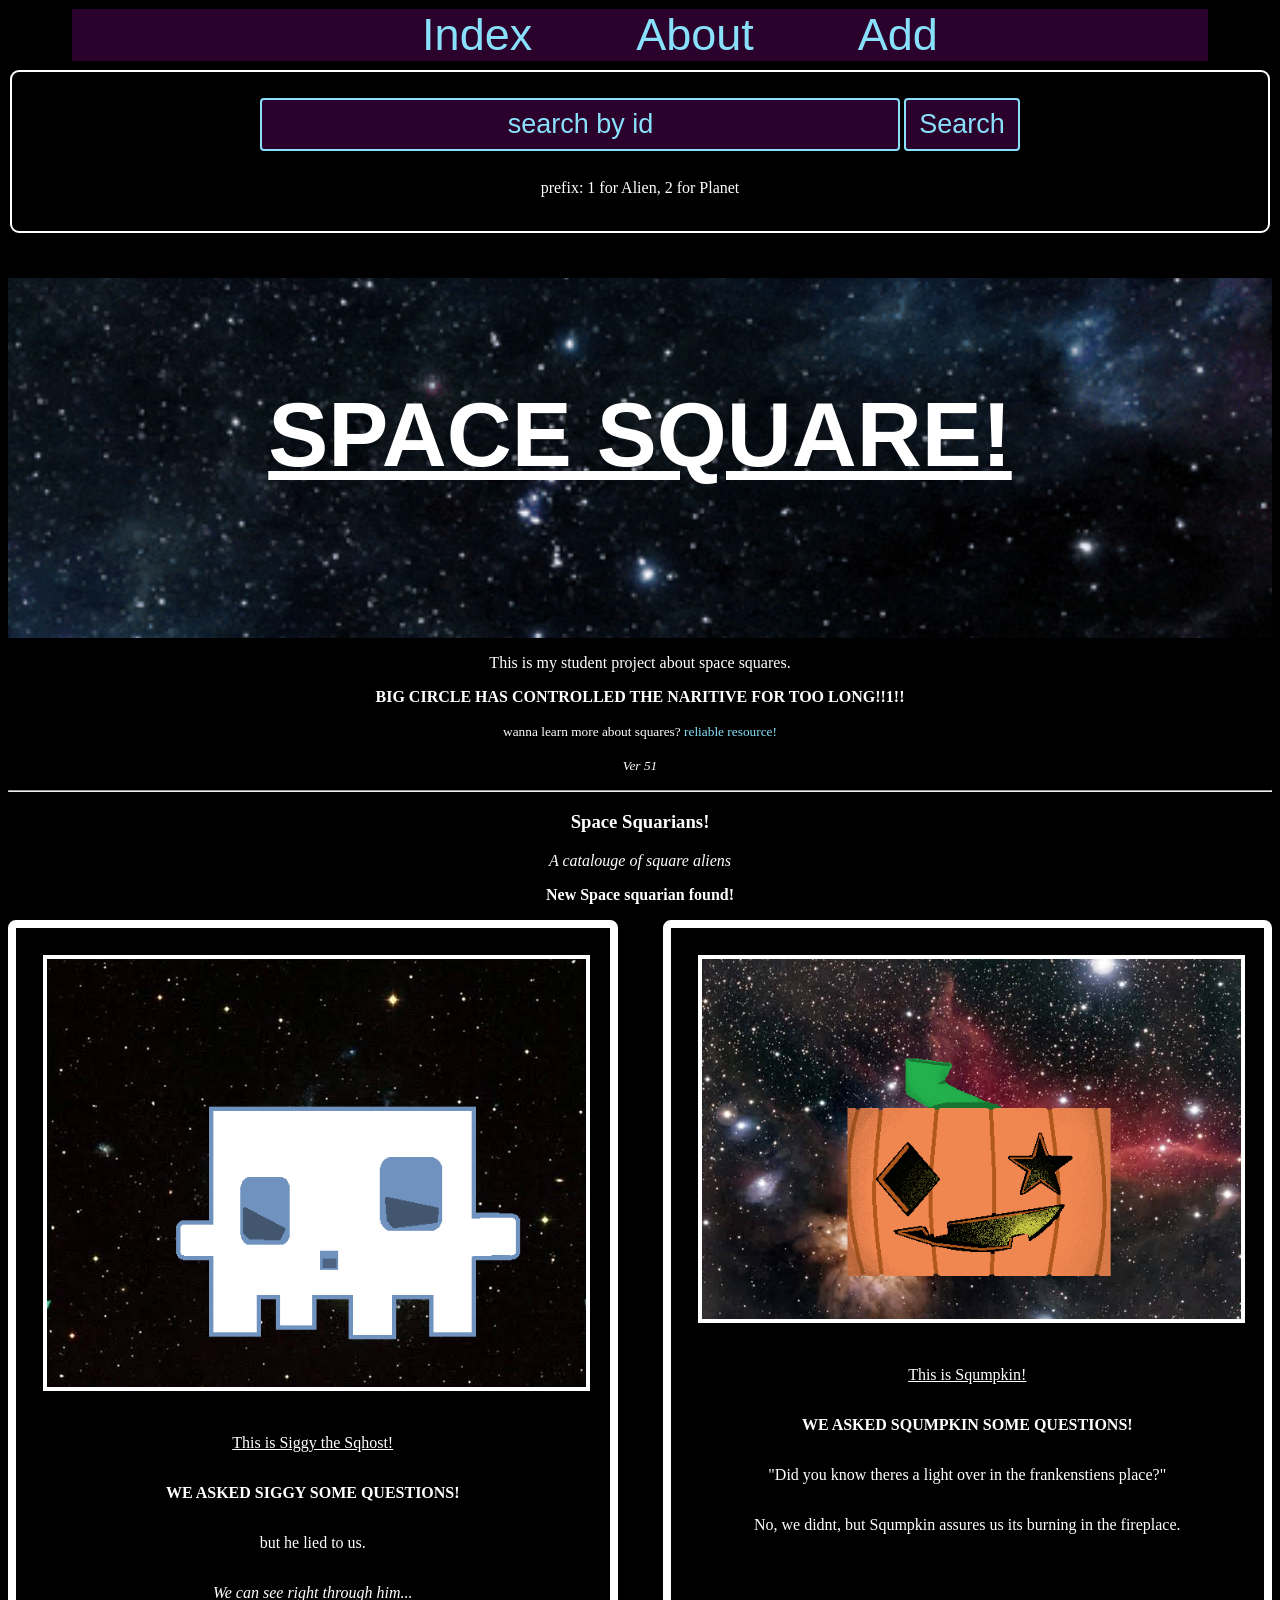
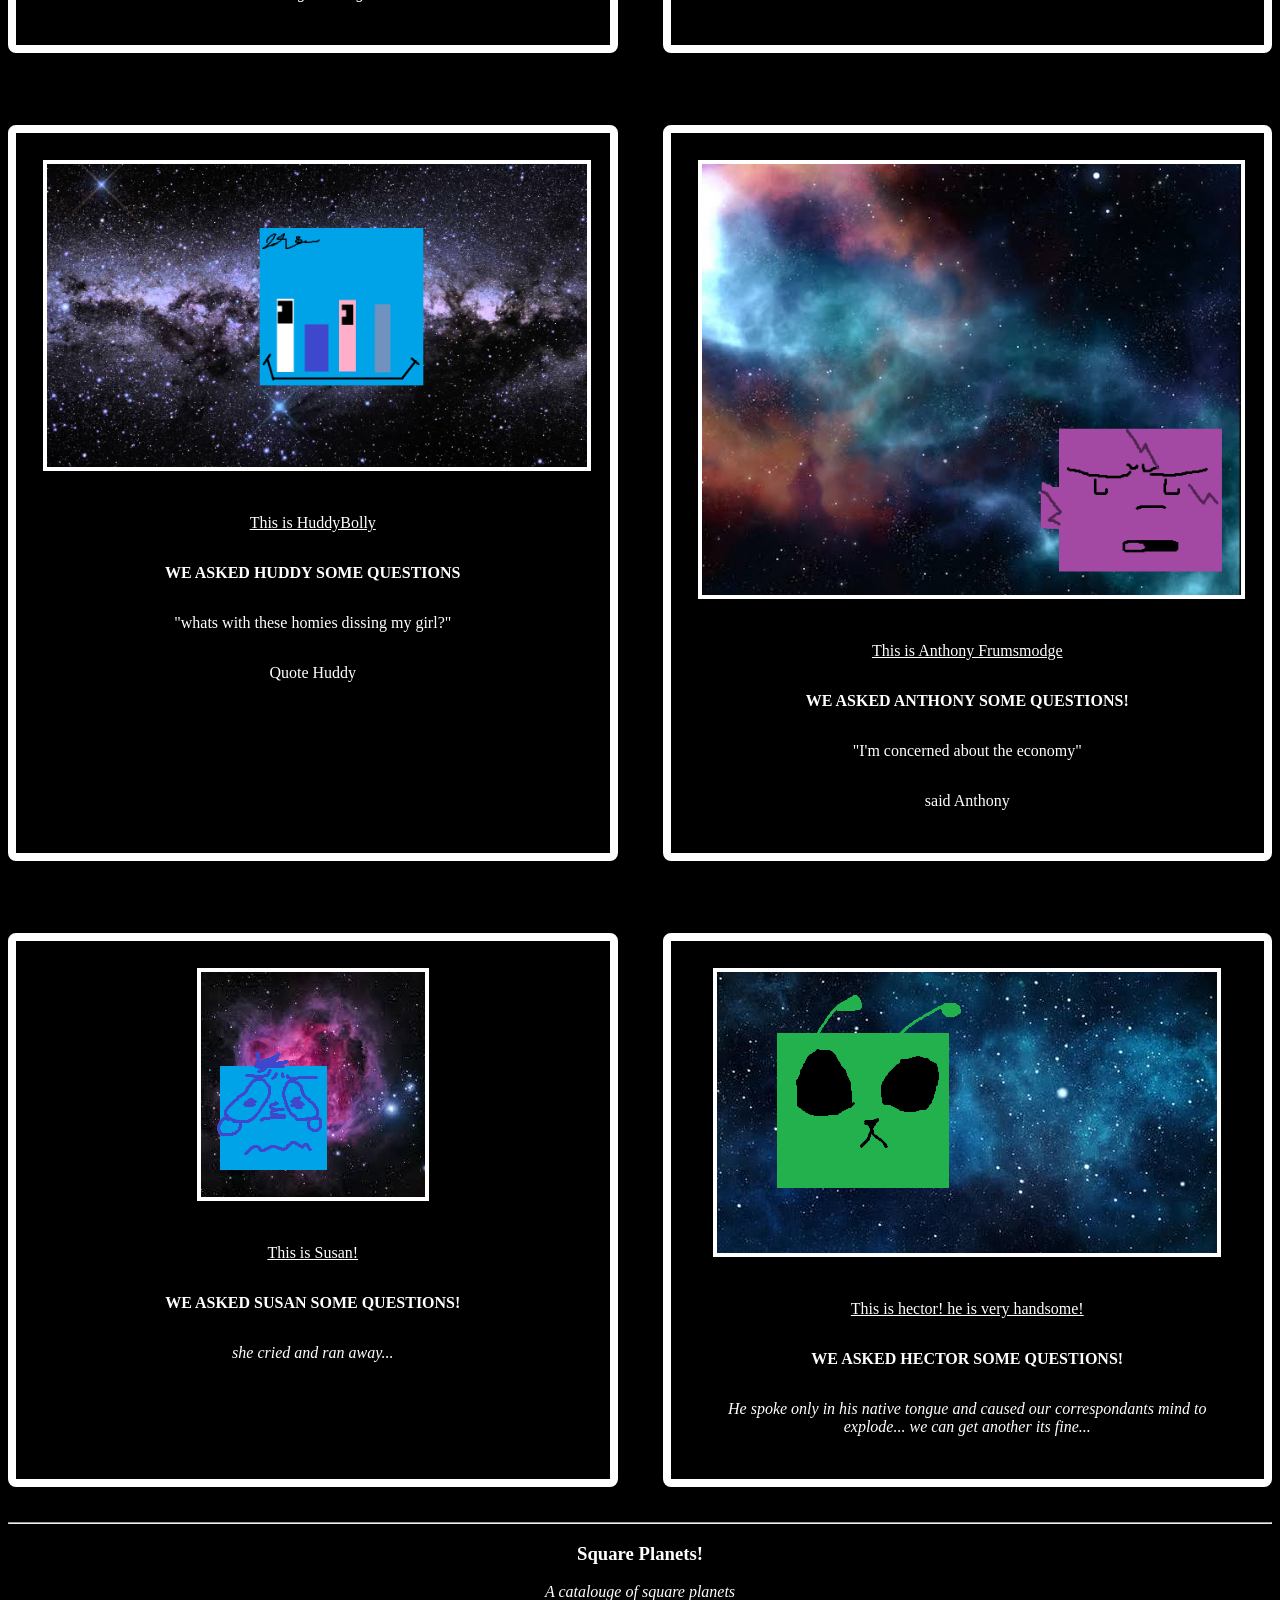
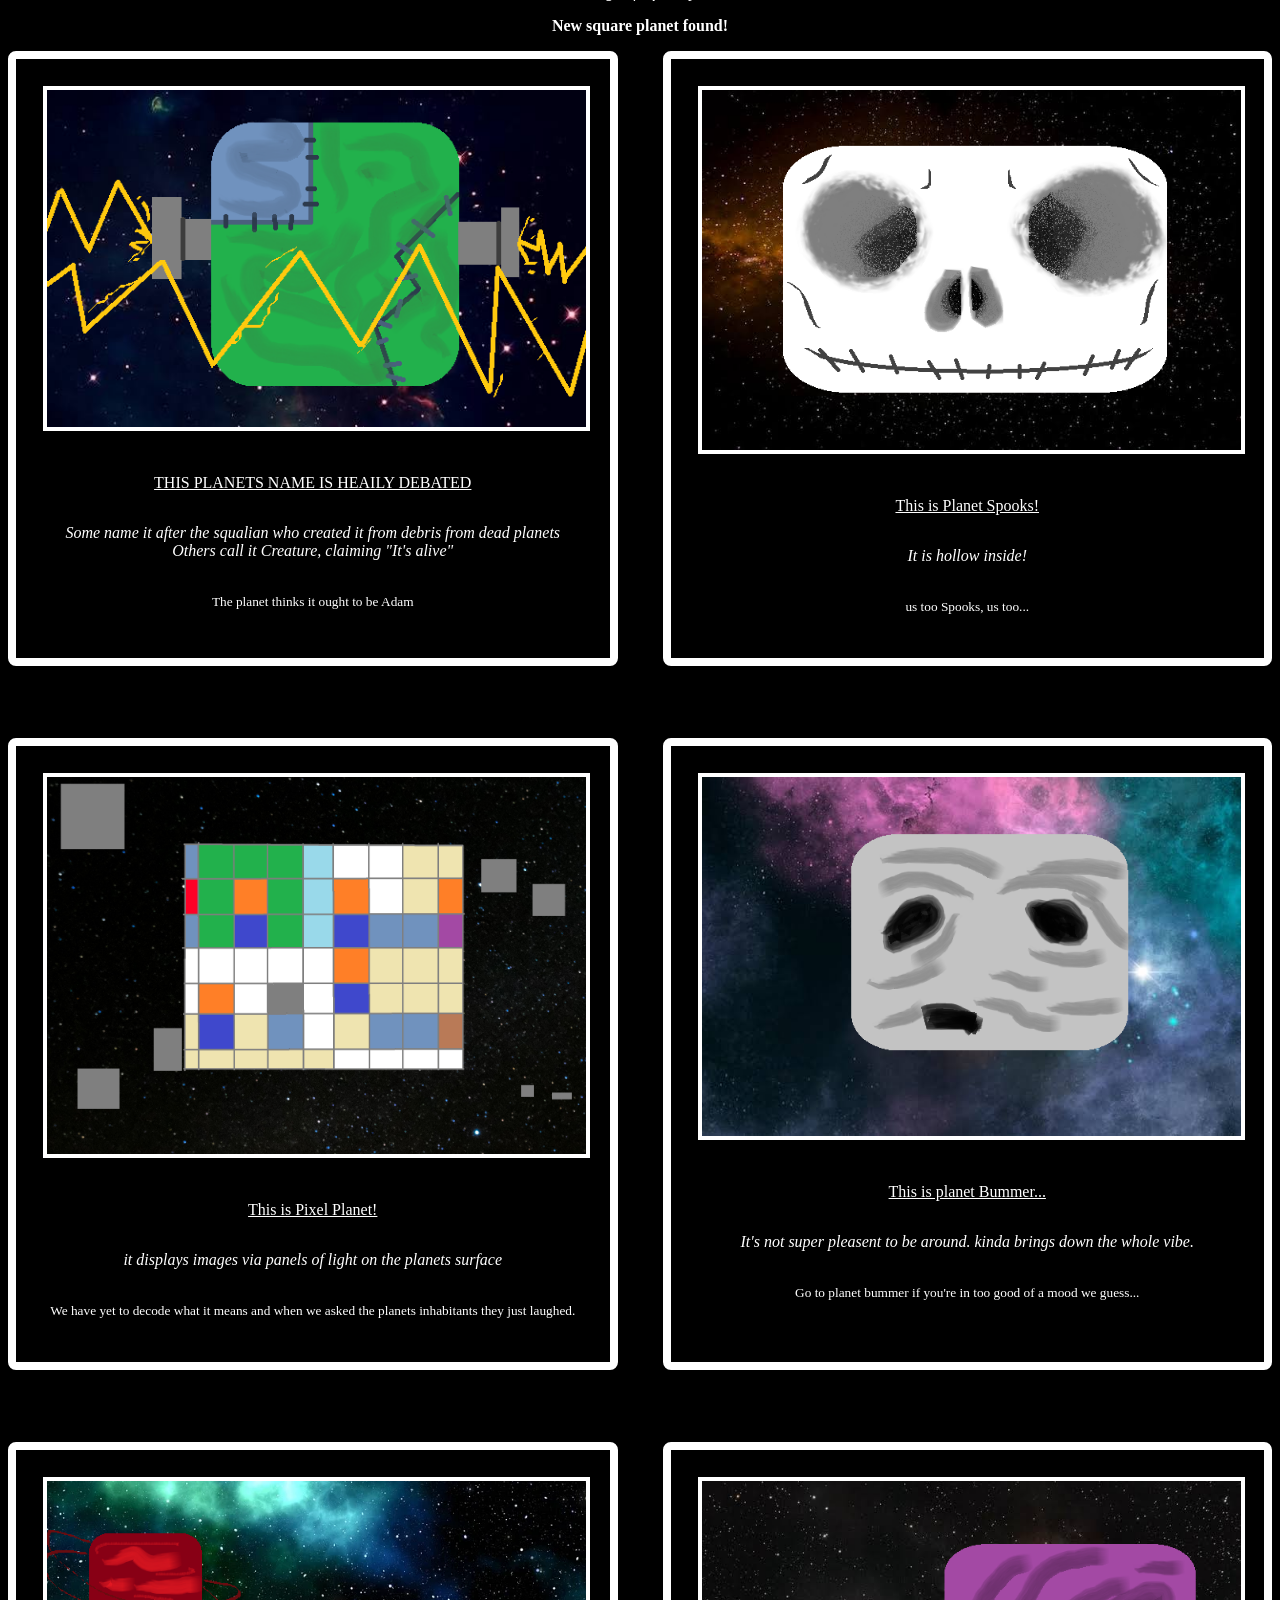
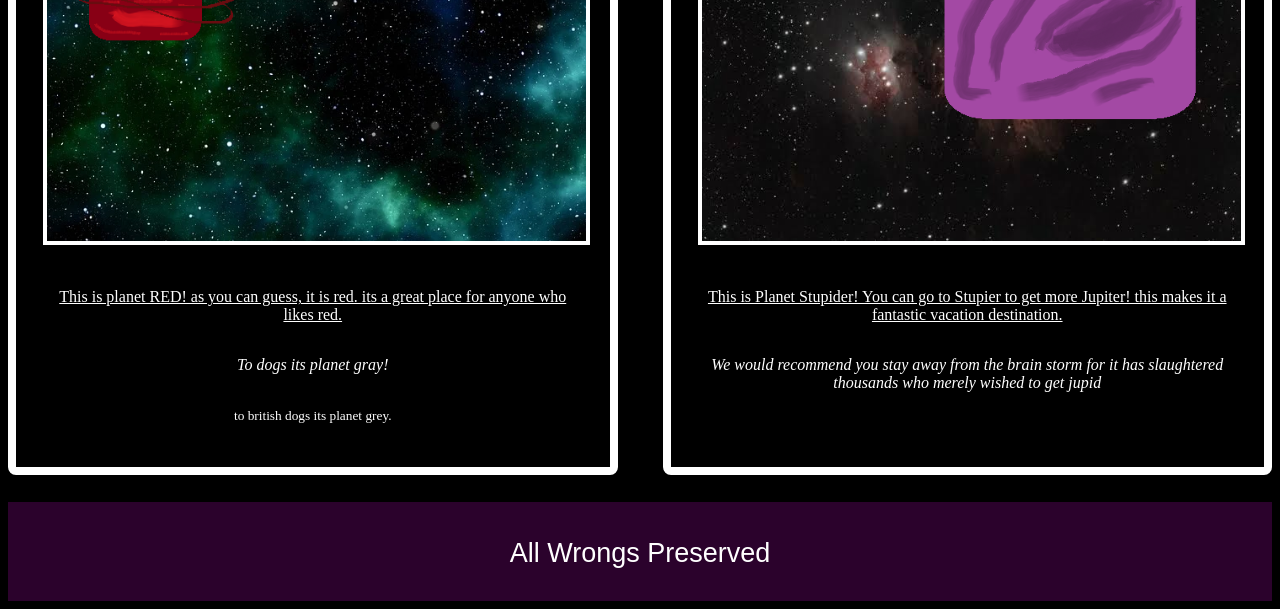
==== commit 85589eb6: "checkpoint 8: CSS Grid layout" ====
--- a/client/index.html
+++ b/client/index.html
@@ -9,24 +9,25 @@
   <link rel="icon" type="image/x-icon" href="images/Icon.png">
 </head>
 
-<body>
+<body>  
+  <nav>
+    <ul>
+    <li><a href="index.html"><img class="Gif-fade" src="images/rainbow-blob-blob.gif" alt="blob blod gif">Index</a></li>
+     <li><a href="about.html"><img class="Gif-fade" src="images/rainbow-blob-blob.gif" alt="blob blob gif">About</a></li>
+    <li><a href="add.html"><img class="Gif-fade" src="images/rainbow-blob-blob.gif" alt="blob blob gif">Add</a></li>
+    </ul>
+  </nav>
+
   <fieldset class="add">
-    <label for="search">
+    <label for="txtsearch">
       <input class="search" required id="txtSearch" type="txt" placeholder="search by id"/>
       <button class="submit" id="btnSearch">Search</button>
     </label>
     <p>prefix: 1 for Alien, 2 for Planet</p>
     <H4 id="searchRes"></H4>
-
   </fieldset>
 
-  <nav>
-    <ul>
-   <li><a href="index.html"><img class="Gif-fade" src="images/rainbow-blob-blob.gif" alt="blob blod gif">Index</a></li>
-   <li><a href="about.html"><img class="Gif-fade" src="images/rainbow-blob-blob.gif" alt="blob blob gif">About</a></li>
-   <li><a href="add.html"><img class="Gif-fade" src="images/rainbow-blob-blob.gif" alt="blob blob gif">Add</a></li>
-    </ul>
-  </nav>
+
 
   <header class="header">
 
@@ -38,7 +39,7 @@
 
   <article>
 
-    <section class="sectionA">
+    <section>
 
       <p>This is my student project about space squares.</p>
       <p><strong>BIG CIRCLE HAS CONTROLLED THE NARITIVE FOR TOO LONG!!1!!</strong></p>
@@ -74,7 +75,7 @@
     <div class="Card-Text">
       <p><u>This is Squmpkin!</u></p>
       <p><strong>WE ASKED SQUMPKIN SOME QUESTIONS!</strong></p>
-      <blockqoute>"Did you know theres a light over in the frankenstiens place?"</blockqoute>
+      <blockquote>"Did you know theres a light over in the frankenstiens place?"</blockquote>
       <p>No, we didnt, but Squmpkin assures us its burning in the fireplace.</p>
     </div>
   </div>
@@ -134,10 +135,12 @@
 
       <div class="Card">
         <img class="image" src="images\TheCreature.png" alt="A lonley stitched up planet with an eletric ring">
+        <div class="Card-Text">
         <p><u>THIS PLANETS NAME IS HEAILY DEBATED</u></p>
         <p><em>Some name it after the squalian who created it from debris from dead planets
           Others call it Creature, claiming "It's alive"</em></p>
         <p><small>The planet thinks it ought to be Adam</small></p>
+        </div>
       </div>
     
       <div class="Card">
--- a/client/css/styleSheet.css
+++ b/client/css/styleSheet.css
@@ -1,4 +1,13 @@
+/*The comment markers are to denotate where an 
+element iss most predominatly used, 
+not where it is exclusive.
+It's to help me find elements I need to
+edit on the page of interest.*/
+
+/*root css settings*/
+
 :root{
+    /*default colors*/
     --bgcolor: black;
     --mainfont: garamond, sans-serif;
     --text-color: white;
@@ -16,6 +25,8 @@
 *{
     color: var(--text-color);
 }
+
+
 
 header {
     background-image: url("../images/Space Wow GIF by Feist.gif");
@@ -30,8 +41,10 @@
 
 .search{
     text-align: center;
-    font-size: 110%;
-    padding: 10px 24px;
+    font-size: 3vh;
+    width: 50vw;
+    box-sizing: border-box;
+    padding: 1vh 0vh;
     border: 2px solid var(--link-static);
     border-radius: 4px;
     color: var(--link-static);
@@ -41,7 +54,6 @@
 ::placeholder{
     color: var(--link-static);
 }
-
 
 .Gif-fade{
     opacity: 0;
@@ -54,18 +66,17 @@
     flex-wrap: wrap;
     list-style: none;
     padding-top: 0;
-    margin: auto;
     justify-content: center;
-    gap:15%;
-    font-size:250%;
-    font-family: var(--mainfont);
-    background-color: var(--accent-color);
-    margin-left: 20%;
-    margin-right: 20%;
-    min-width: 55%;
-}
-
-
+    gap: 5vw;
+    font-size: 5vh;
+    font-family: var(--mainfont);
+    background-color: var(--accent-color);
+    margin-left: 5vw;
+    margin-right: 5vw;
+    margin-top: 1vh;
+    margin-bottom: 1vh;
+  
+}
 
   a{
     text-decoration: none;
@@ -88,56 +99,52 @@
 .header{
     text-align: center;
     color: var(--text-color);
-    font-size: 300%;  
-    padding-top: 3%;
-    padding-bottom: 3%;
+    font-size: 5vh;  
+    padding-top: 5vh;
+    padding-bottom: 5vh;
     font-family: var(--mainfont);
     text-decoration: underline;
 }
-
-@media (max-width: 300px){
-    .header{
-        font-size: 135%;
-    }
-}
-
-.sectionA{
+/*end of root css settings*/
+
+/*index.html*/
+section{
     text-align: center;
 }
 
 .item-list{
     display: grid;
-    grid-template-columns: repeat(auto-fit, minmax(250px, 1fr));
-    flex-wrap: wrap;
-    gap: 2%;
-    justify-content: space-between;
+    grid-template-columns: repeat(auto-fit, minmax(50vh, 1fr));
+    gap: 5vh;
+    justify-items:stretch;
+}
+
+.Planets, .Squarians{
+    text-align: center;
 }
 
 .Card{
     box-sizing: border-box;
     display: flex;
     flex-direction: column;
-    flex: 0 1 30%;
-    gap: 3%;
+    gap: 3vh;
     align-items: center;
-    padding: 20px;
+    padding: 3vh;
     border-radius: 8px;
     border: solid var(--border-color) 8px;
-    margin-bottom: 50px;
+    margin-bottom: 3vh;
     max-width: 100%;
     height: auto;
 }
 
-
-
-@media (max-width: 780px){
-    .item-list{
-        grid-template-columns: repeat(auto-fit, minmax(180px, 1fr));
-        flex-wrap: wrap;
-        gap: 1%;
-        justify-content: space-between;
-        display: grid;
-    }
+.image{
+    display: block;
+    margin-left: auto;
+    margin-right: auto;
+    max-width: 100%;
+    border: solid var(--border-color) 4px;
+    height: auto;
+    min-width: 0;
 }
 
 .Card-Text{
@@ -147,70 +154,63 @@
     min-width: 0;
 }
 
-.image{
-    display: block;
-    margin-left: auto;
-    margin-right: auto;
-    max-width: 100%;
-    border: solid var(--border-color) 4px;
+@media (max-width: 780px){
+    .item-list{
+        grid-template-columns: repeat(auto-fit, minmax(180px, 1fr));
+        flex-wrap: wrap;
+        gap: 5vh;
+        display: grid;
+        justify-items: center;
+    }
+}
+/*end of index.html*/
+
+/*add.html*/
+
+.add{
+    text-align: center;
     height: auto;
-    min-width: 0;
-}
-
-.Planets, .Squarians{
-    text-align: center;
-}
-
-.add{
-    text-align: center;
-    height: auto;
-}
-
-.select{
-    background-color: var(--bgcolor);
-}
-
-
-
-input{
+}
+
+input, .select{
     background-color: var(--bgcolor);
 }
 
 form{
     max-width: 40rem;
-    margin: 0 auto 50px;
+    margin: 5vh auto 5vh;
 }
 
 fieldset{
     border: 2px solid var(--border-color);
-    border-radius: 8px;
-    margin-bottom: 20px;
-    padding: 15px 20px;
+    border-radius: 1vh;
+    margin-bottom: 5vh;
+    padding: 1vw 5vw;
 }
 
 legend{
     font-family: var(--mainfont);
-    font-size: 120%;
-    padding: 0 10px;
+    font-size: 3vh;
+    padding: 0 1vw;
 }
 
 label{
     display: inline-block;
-    margin: 6px 0;
+    margin: 1vw;
 }
 
 input[type="text"], select{
     font-size:100%;
-    padding: 8px;
-    margin: 6px 0 10px;
+    padding: 1vh;
+    margin: 1vh 0 1vh;
     border:2px solid var(--border-color);
     border-radius: 4px;
     max-width: 100%;
 }
 
 .submit{
-    font-size: 110%;
-    padding: 10px 24px;
+    font-size: 3vh;
+    padding: 1vh 1vw;
     border: 2px solid var(--link-static);
     border-radius: 4px;
     color: var(--link-static);
@@ -221,7 +221,9 @@
     color: var(--accent-color);
     background-color: var(--link-static);
 }
-
+/*end of add.html */
+
+/*about.html*/
 table{
     border-collapse: collapse;
     max-width: 100%;
@@ -229,14 +231,13 @@
 
 caption{
     font-family: var(--mainfont);
-    font-size: 150%;
-    padding-bottom: 10px;
+    font-size: 5vh;
 }
 
 th, td{
-    border: 2px solid var(--border-color);
-    padding: 8px 14px;
-    text-align: left;
+    border: 3px solid var(--border-color);
+    padding: 1vh 1vw;
+    text-align: center;
 }
 
 thead th{
@@ -249,14 +250,16 @@
 
 .table-wrap{
     overflow-x:auto;
-    max-width:100%;
-}
+    max-width: 100%;
+}
+/*end of about.html*/
 
 footer{
     display: block;
-    height: 50px;
-    background-color: var(--accent-color);
-    font-family: var(--mainfont);
-    text-align: center;
-    padding-top: 10px;
+    height: 10vh;
+    background-color: var(--accent-color);
+    font-family: var(--mainfont);
+    text-align: center;
+    font-size:3vh;
+    padding-top: 1vh;
 }
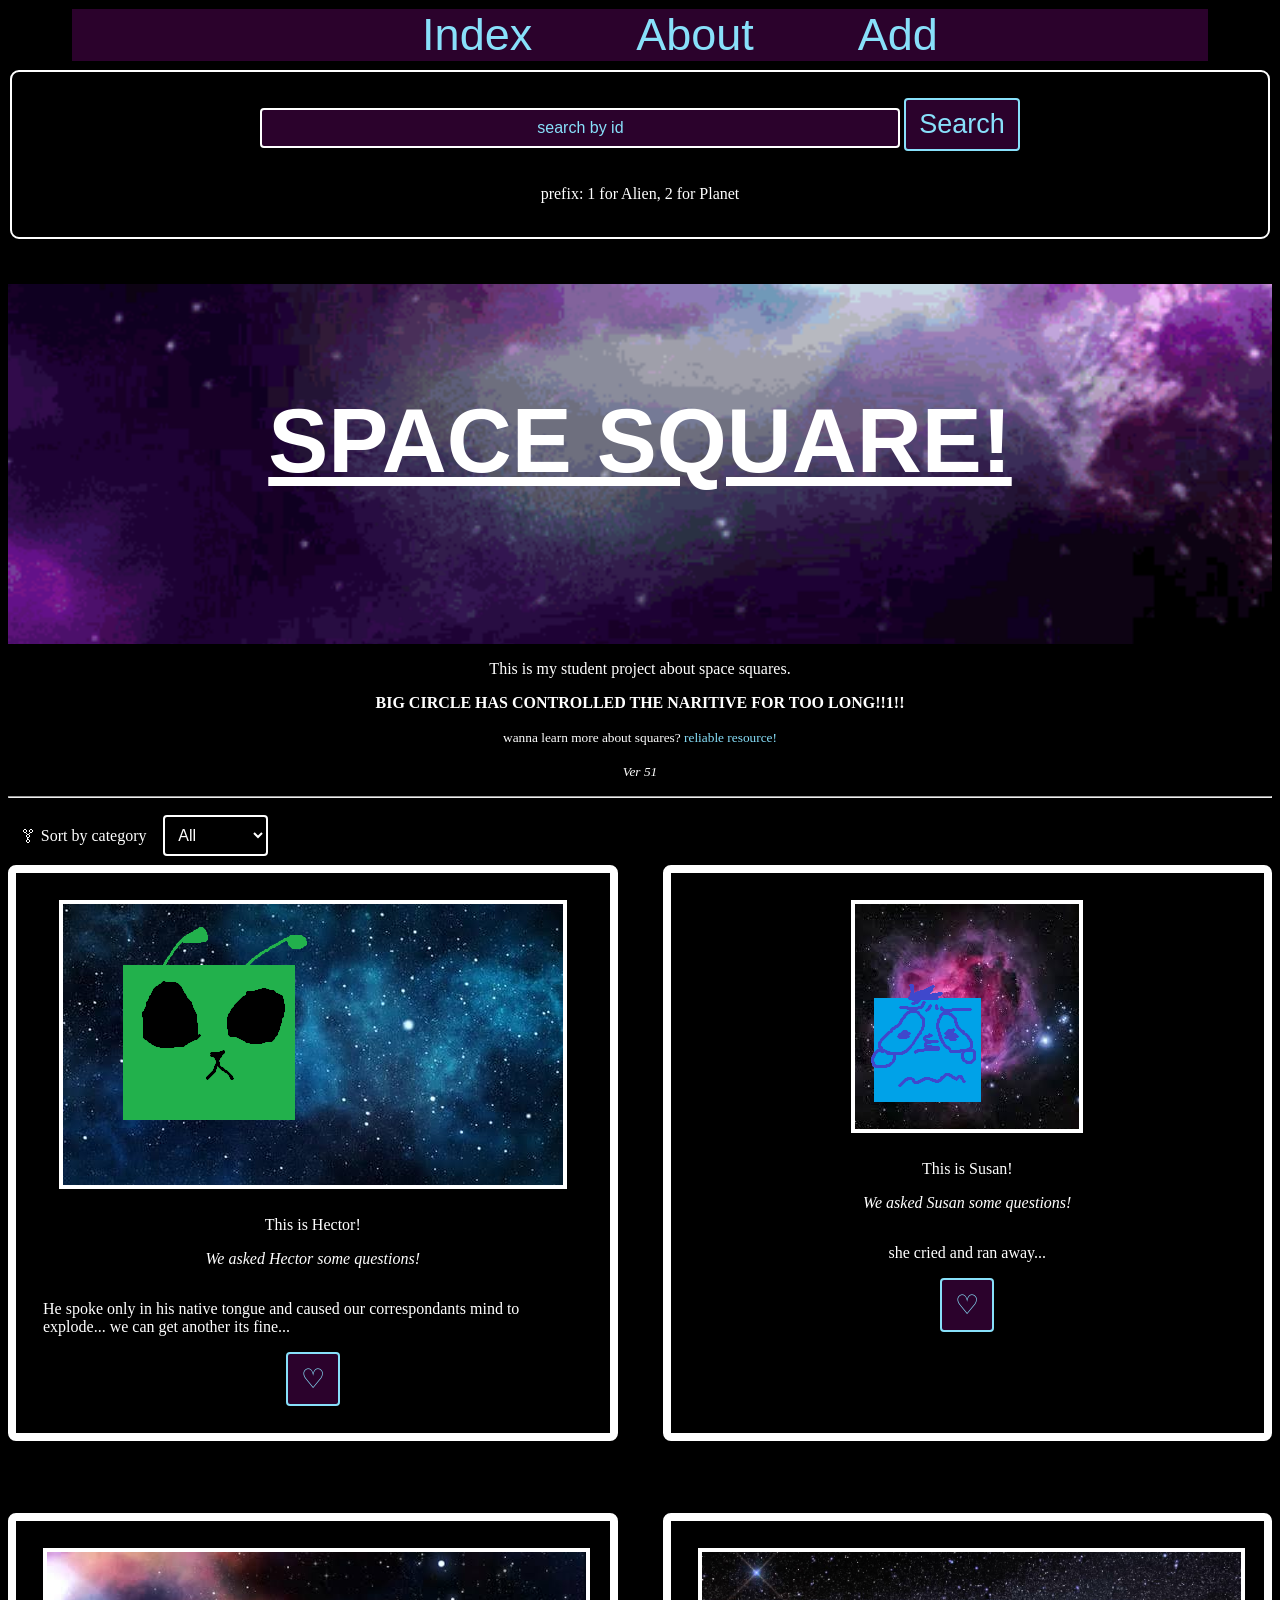
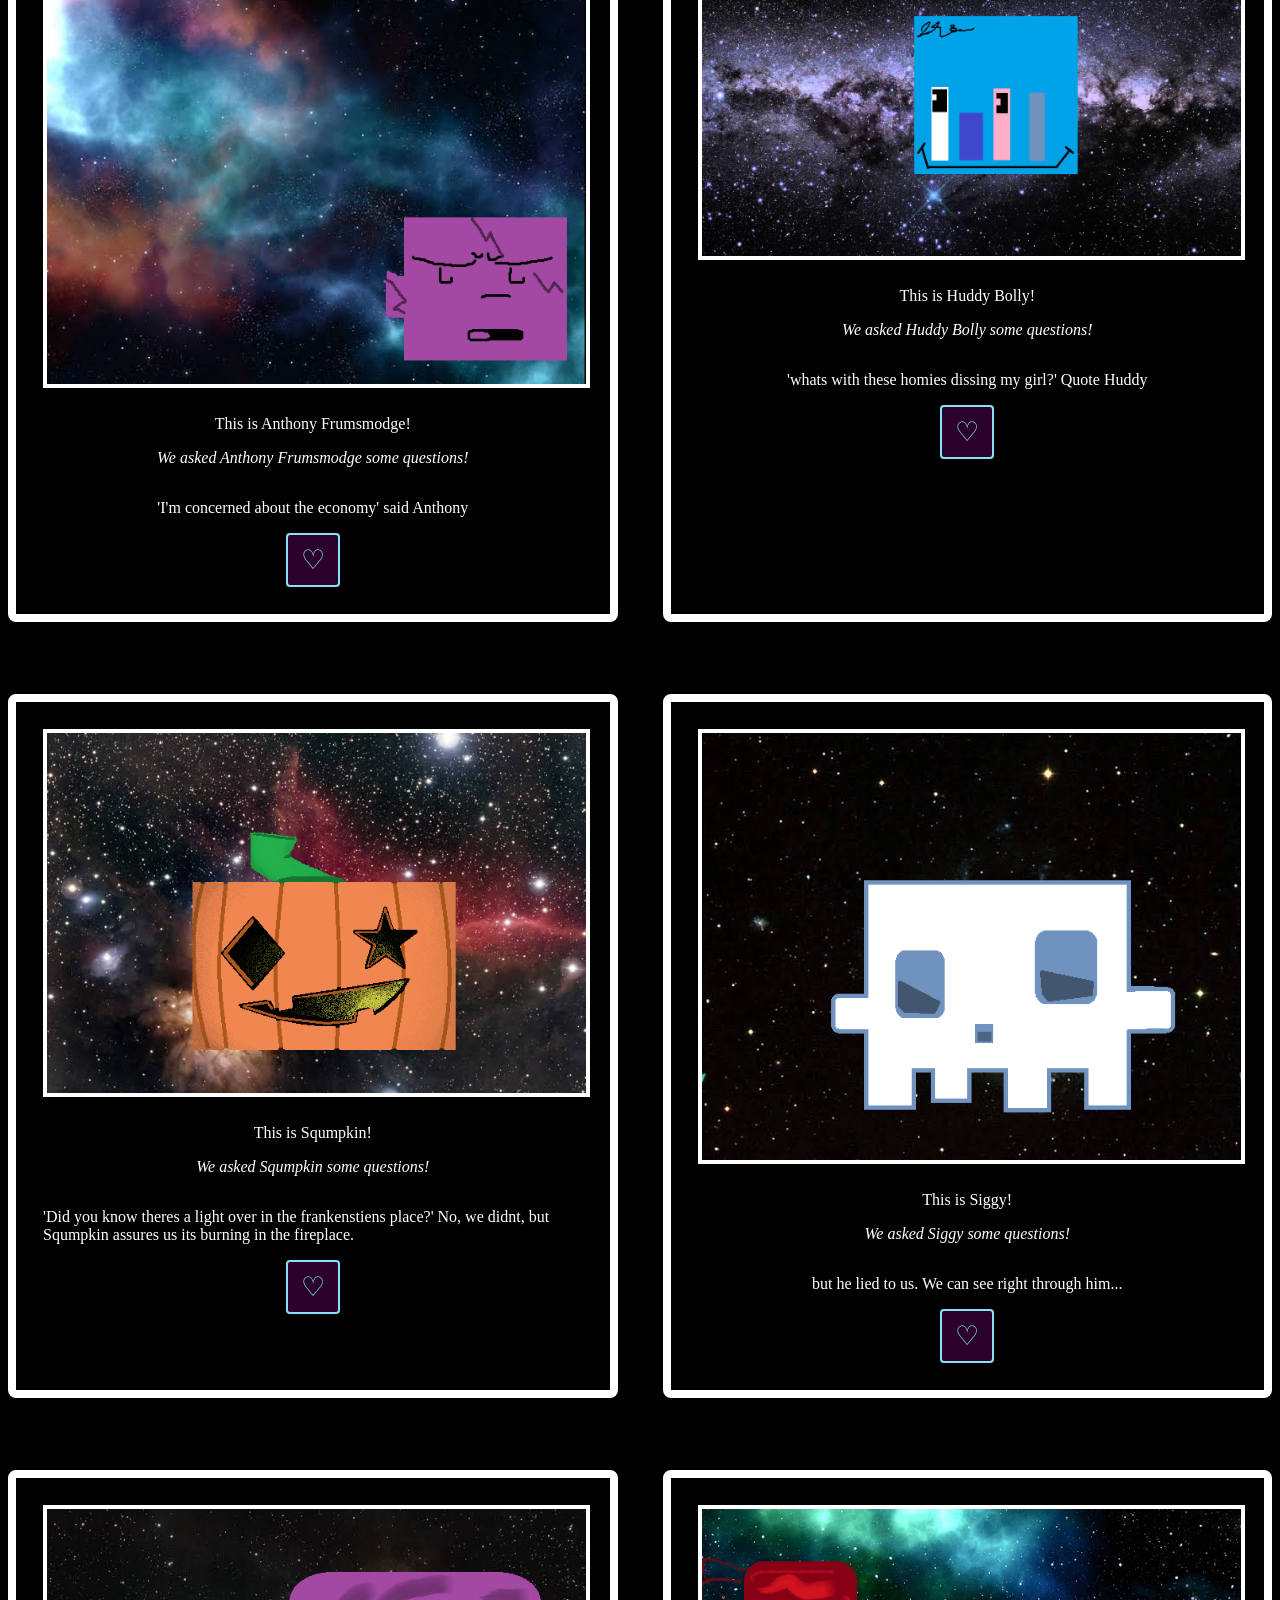
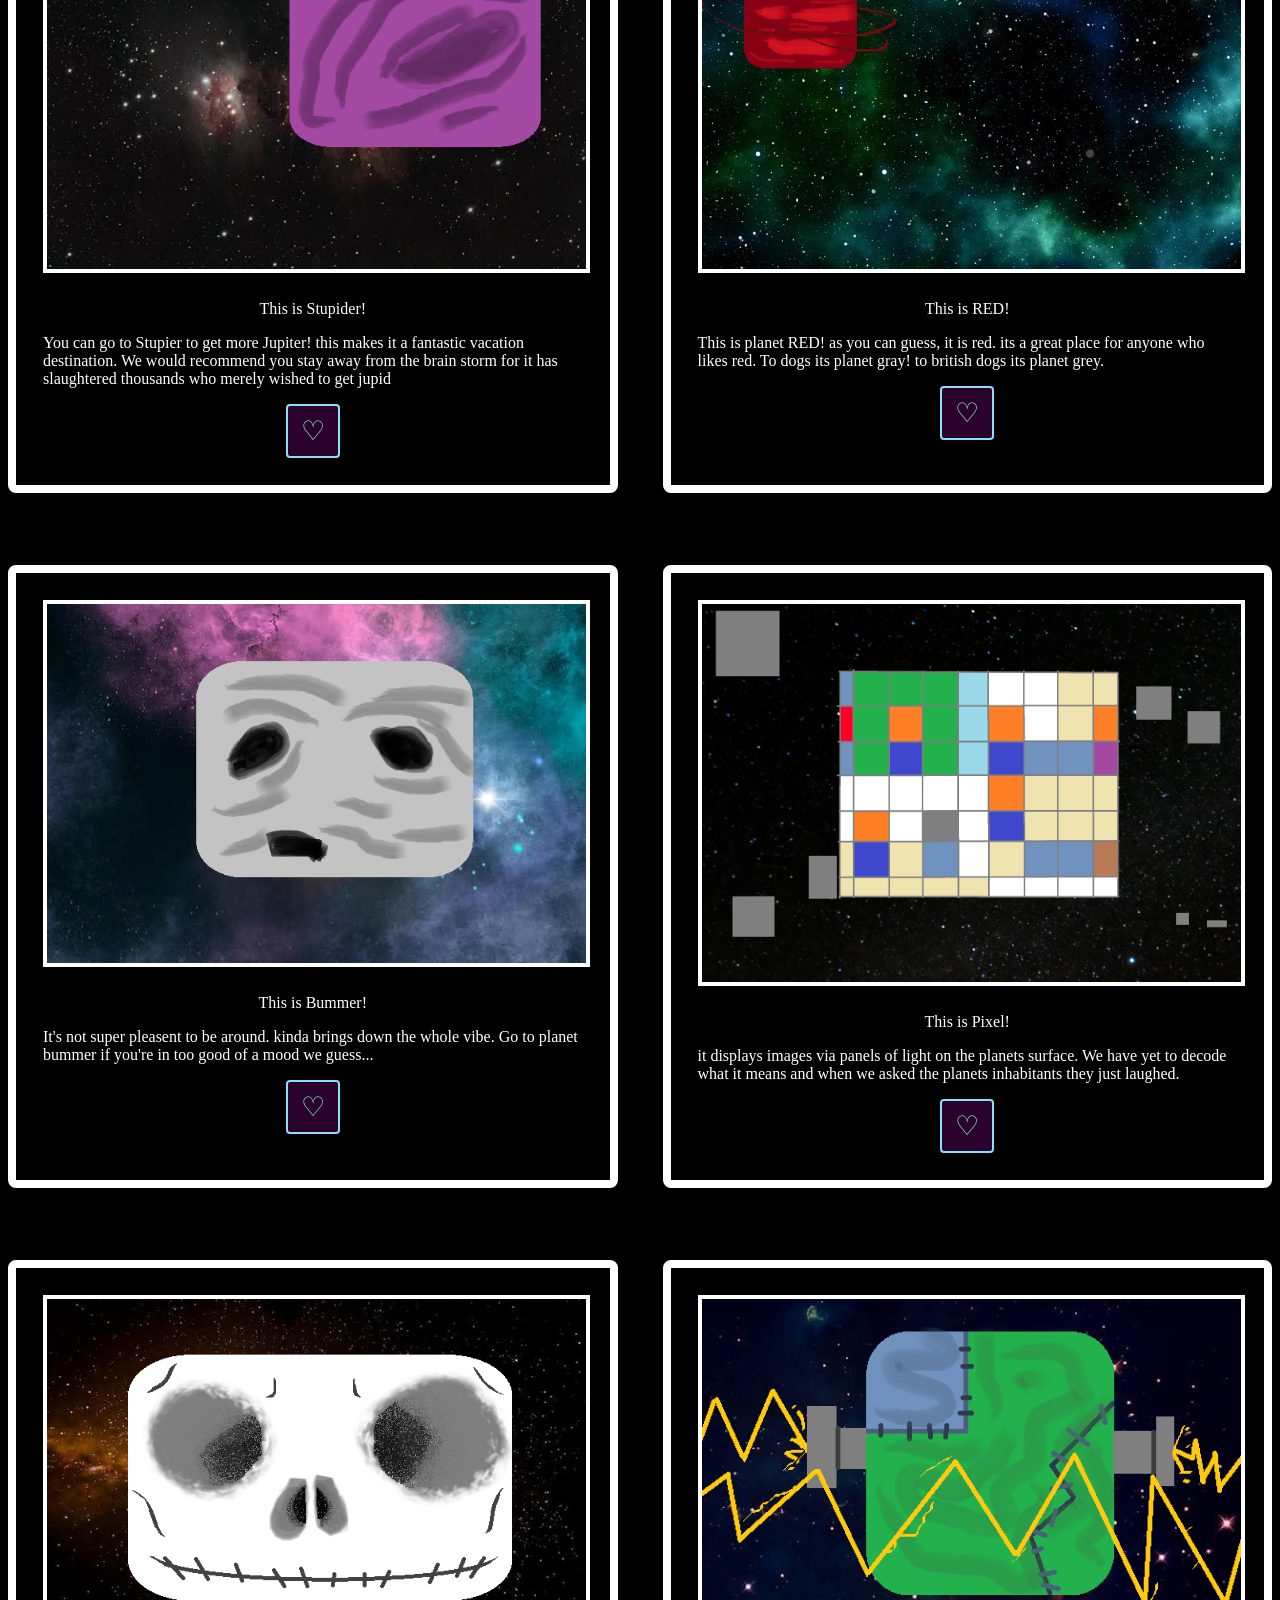
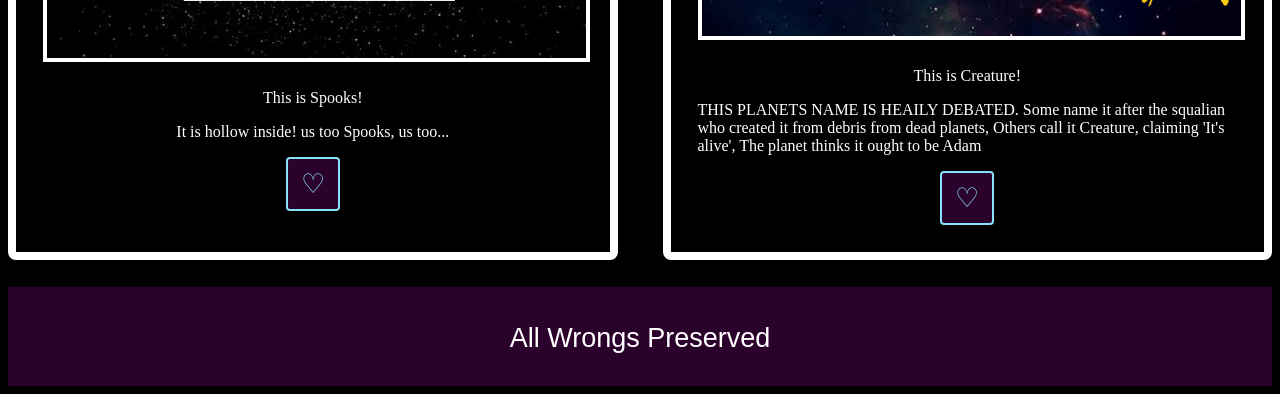
==== commit f002bdbe: "Project 9: DOM, events, and local storage" ====
--- a/client/index.html
+++ b/client/index.html
@@ -19,8 +19,8 @@
   </nav>
 
   <fieldset class="add">
-    <label for="txtsearch">
-      <input class="search" required id="txtSearch" type="txt" placeholder="search by id"/>
+    <label for="txtSearch">
+      <input class="search" required id="txtSearch" type="text" placeholder="search by id"/>
       <button class="submit" id="btnSearch">Search</button>
     </label>
     <p>prefix: 1 for Alien, 2 for Planet</p>
@@ -50,154 +50,24 @@
 
    </article>
 
-    <hr>
+    <hr> 
+    <label for="filter">🝖 Sort by category</label>
+    <select class= "select" id="filter">
+      <option value="">All</option>
+      <option value="Squalian">Squalian</option>
+      <option value="Planet">Planet</option>
+    </select>
 
+<div id="item-list" class="item-list">
 
-   <article class="Squarians">
-      <h3><strong>Space Squarians!</strong></h3>
-
-      <p><em>A catalouge of square aliens</em></p>
-      <p><strong>New Space squarian found!</strong></p> 
-
-<div class="item-list">  
-  <div class="Card">
-        <img class="image" src="images\Siggy_Sqhost.png" alt="Ghost square alien">
-        <div class="Card-Text">
-          <p><u>This is Siggy the Sqhost!</u></p>
-          <p><Strong>WE ASKED SIGGY SOME QUESTIONS!</Strong></p>
-          <p>but he lied to us.</p>
-          <p><em>We can see right through him...</em></p>
-        </div>
-      </div>
-
-  <div class="Card">
-    <img class="image" src = "images\Squmpkin.png" alt = "Square Pumpkin alien">
-    <div class="Card-Text">
-      <p><u>This is Squmpkin!</u></p>
-      <p><strong>WE ASKED SQUMPKIN SOME QUESTIONS!</strong></p>
-      <blockquote>"Did you know theres a light over in the frankenstiens place?"</blockquote>
-      <p>No, we didnt, but Squmpkin assures us its burning in the fireplace.</p>
-    </div>
-  </div>
-
-      <div class="Card">
-        <img class="image" src ="images\HuddyBolly.png" alt = "robot looking square alien">
-        <div class="Card-Text">
-        <p><u>This is HuddyBolly</u></p>
-        <p><strong>WE ASKED HUDDY SOME QUESTIONS</strong></p>
-          <blockquote>"whats with these homies dissing my girl?"</blockquote>
-        <p>Quote Huddy</p>
-        </div>
-      </div>
-
-
-      <div class="Card">
-      <img class="image" src="images\Anthony-Frumsmodge.png" alt="puprle square with pointy ears and a finge talking">
-        <div class="Card-Text">
-          <p><u>This is Anthony Frumsmodge</u></p>
-          <p><strong>WE ASKED ANTHONY SOME QUESTIONS!</strong></p>
-          <blockquote>"I'm concerned about the economy"</blockquote>
-          <p>said Anthony</p>
-          </div>
-      </div>
-
-
-      <div class="Card">
-    <img class="image" src="images\Susan.png" alt="crying blue square">
-    <div class="Card-Text">
-     <p><u>This is Susan!</u></p>
-        <p><strong>WE ASKED SUSAN SOME QUESTIONS!</strong></p>
-         <p><em>she cried and ran away...</em></p>
-      </div>
-      </div>
-
-      <div class="Card">
-    <img class="image" src="images\Hector.png" alt="green square with antennae and a cat face"> 
-    <div class="Card-Text">
-    <p><u>This is hector! he is very handsome!</u></p>
-        <p><strong>WE ASKED HECTOR SOME QUESTIONS!</strong></p>
-         <p><em>He spoke only in his native tongue and caused our correspondants mind to explode... we can get another its fine...</em></p>
-      </div>
-      </div>
-      </div>
-
-        </article>
-
-
-       <hr>
-
-    <article class="Planets">
-
-    <h3><strong>Square Planets!</strong></h3>
-    <p><em>A catalouge of square planets</em></p>
-      <p><strong>New square planet found!</strong></p>
-    <div class="item-list">
-
-      <div class="Card">
-        <img class="image" src="images\TheCreature.png" alt="A lonley stitched up planet with an eletric ring">
-        <div class="Card-Text">
-        <p><u>THIS PLANETS NAME IS HEAILY DEBATED</u></p>
-        <p><em>Some name it after the squalian who created it from debris from dead planets
-          Others call it Creature, claiming "It's alive"</em></p>
-        <p><small>The planet thinks it ought to be Adam</small></p>
-        </div>
-      </div>
-    
-      <div class="Card">
-        <img class="image" src="images\PlanetSpooks.png" alt="skelatal looking planet">
-        <div class="Card-Text">
-          <p><u>This is Planet Spooks!</u></p>
-          <p><em>It is hollow inside!</em></p>
-          <p><small>us too Spooks, us too...</small></p>
-        </div>
-      </div>
-
-      <div class="Card">
-        <img class="image" src="images\PixelPlanet.png" alt="grid planet with an array of colors that resembles the loss comic">
-        <div class="Card-Text">
-          <p><u>This is Pixel Planet!</u></p>
-          <p><em>it displays images via panels of light on the planets surface</em></p>
-          <p><small>We have yet to decode what it means and when we asked the planets inhabitants they just laughed.</small></p>
-          
-        </div>
-      </div>
-    <div class="Card">
-    <img class="image" src="images\Bummer-Planet.png" alt="sad sack looking gray planet">
-      <div class="Card-Text">
-          <p><u>This is planet Bummer...</u></p>
-          <p><em>It's not super pleasent to be around. kinda brings down the whole vibe.</em></p>
-          <p><small>Go to planet bummer if you're in too good of a mood we guess...</small></p>
-      </div>
-    </div>
-
-    <div class="Card">
-        <img class="image" src="images\RED.png" alt="a red square planet">
-    <div class="Card-Text">
-      <p><u>This is planet RED! as you can guess, it is red. its a great place for anyone who likes red.</u></p>
-      <p><em>To dogs its planet gray! </em></p>
-      <p><small>to british dogs its planet grey.</small></p>
-    </div>
-    </div>
-
-    <div class="Card">
-    <img class="image" src="images\Stupider.png" alt="a purple square planet">
-    <div class="Card-Text">
-      <p><u>This is Planet Stupider! You can go to Stupier to get more Jupiter! this makes it a fantastic vacation destination.</u></p>
-        <p><em>We would recommend you stay away from the brain storm for it has slaughtered thousands who merely wished to get jupid</em></p>
-      </div>
-      </div>
-      </div>
-
-      </article>
+</div>
 
   </main>
-
 <footer>
     <p>All Wrongs Preserved</p>
 </footer>
 <script src="js/data.js"></script>
 <script src="js/app.js"></script>
 
-
 </body>
 </html>
--- a/client/css/styleSheet.css
+++ b/client/css/styleSheet.css
@@ -111,7 +111,7 @@
 section{
     text-align: center;
 }
-
+/*card container*/
 .item-list{
     display: grid;
     grid-template-columns: repeat(auto-fit, minmax(50vh, 1fr));
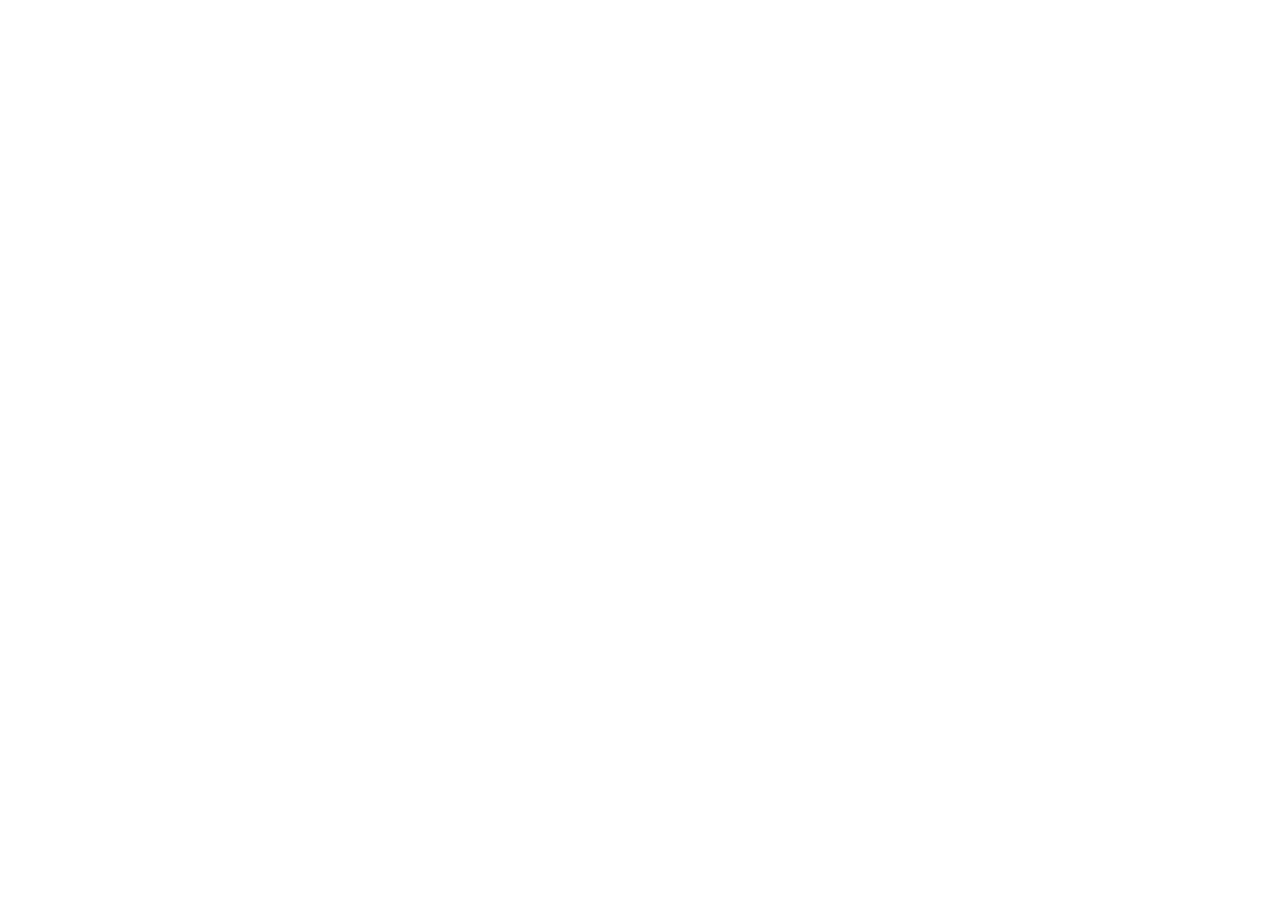
==== commit 249b68a2: "Project Checkpoint 10: React migration" ====
--- a/client/index.html
+++ b/client/index.html
@@ -1,73 +1,13 @@
 <!doctype html>
 <html lang="en">
-
-<head>
-  <link rel="stylesheet" href="css/styleSheet.css">
-  <meta charset="UTF-8">
-  <meta name="viewport" content="width=device-width, initial-scale=1.0">
-  <title>Space Square</title>
-  <link rel="icon" type="image/x-icon" href="images/Icon.png">
-</head>
-
-<body>  
-  <nav>
-    <ul>
-    <li><a href="index.html"><img class="Gif-fade" src="images/rainbow-blob-blob.gif" alt="blob blod gif">Index</a></li>
-     <li><a href="about.html"><img class="Gif-fade" src="images/rainbow-blob-blob.gif" alt="blob blob gif">About</a></li>
-    <li><a href="add.html"><img class="Gif-fade" src="images/rainbow-blob-blob.gif" alt="blob blob gif">Add</a></li>
-    </ul>
-  </nav>
-
-  <fieldset class="add">
-    <label for="txtSearch">
-      <input class="search" required id="txtSearch" type="text" placeholder="search by id"/>
-      <button class="submit" id="btnSearch">Search</button>
-    </label>
-    <p>prefix: 1 for Alien, 2 for Planet</p>
-    <H4 id="searchRes"></H4>
-  </fieldset>
-
-
-
-  <header class="header">
-
-    <h1>SPACE SQUARE!</h1>
-  
-  </header>
-
-  <main>
-
-  <article>
-
-    <section>
-
-      <p>This is my student project about space squares.</p>
-      <p><strong>BIG CIRCLE HAS CONTROLLED THE NARITIVE FOR TOO LONG!!1!!</strong></p>
-      <p><small>wanna learn more about squares? <a href="https://en.wikipedia.org/wiki/Square" target="_blank"> reliable resource!</a></small></p>
-      <p><small><em>Ver 51</em></small></p>
-    
-    </section>
-
-   </article>
-
-    <hr> 
-    <label for="filter">🝖 Sort by category</label>
-    <select class= "select" id="filter">
-      <option value="">All</option>
-      <option value="Squalian">Squalian</option>
-      <option value="Planet">Planet</option>
-    </select>
-
-<div id="item-list" class="item-list">
-
-</div>
-
-  </main>
-<footer>
-    <p>All Wrongs Preserved</p>
-</footer>
-<script src="js/data.js"></script>
-<script src="js/app.js"></script>
-
-</body>
-</html>+  <head>
+    <meta charset="UTF-8" />
+    <link rel="icon" type="image/png" href="/images/Icon.png" />
+    <meta name="viewport" content="width=device-width, initial-scale=1.0" />
+    <title>Space Square</title>
+  </head>
+  <body>
+    <div id="root"></div>
+    <script type="module" src="/src/main.jsx"></script>
+  </body>
+</html>
